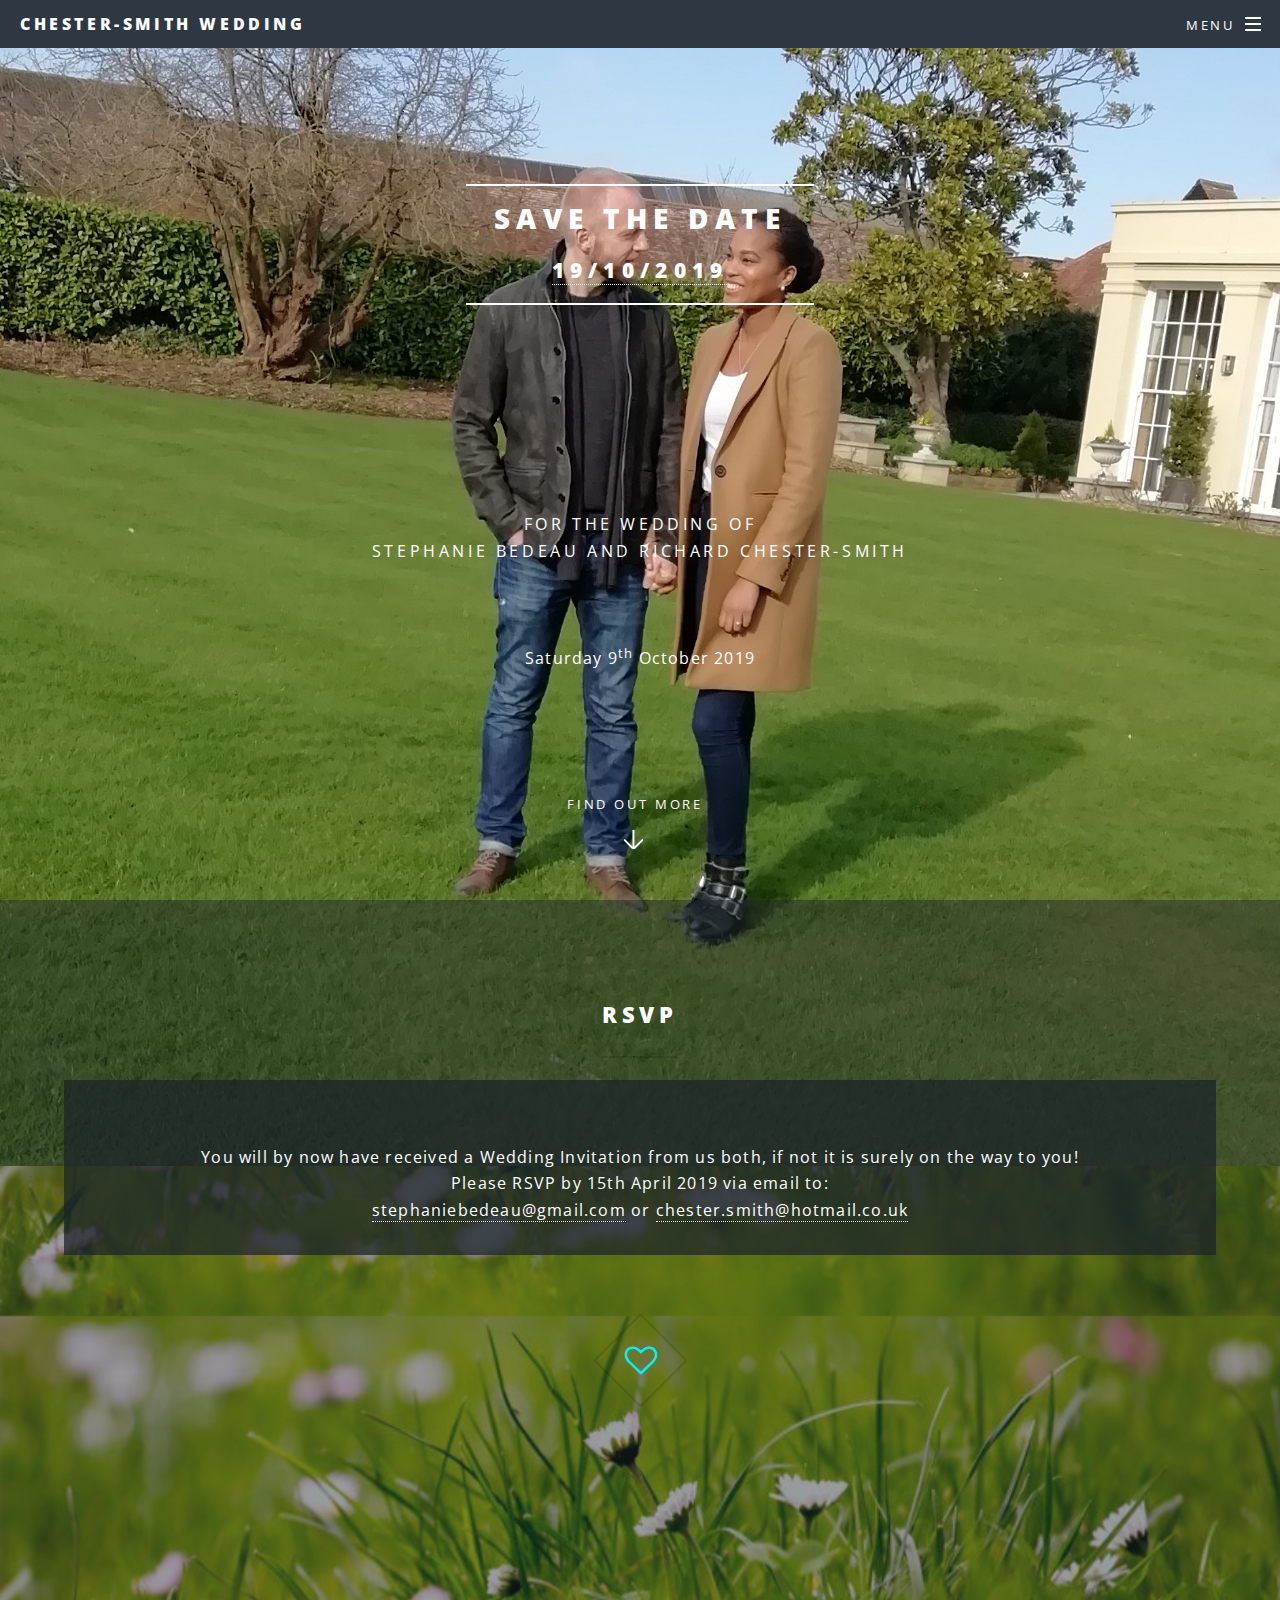
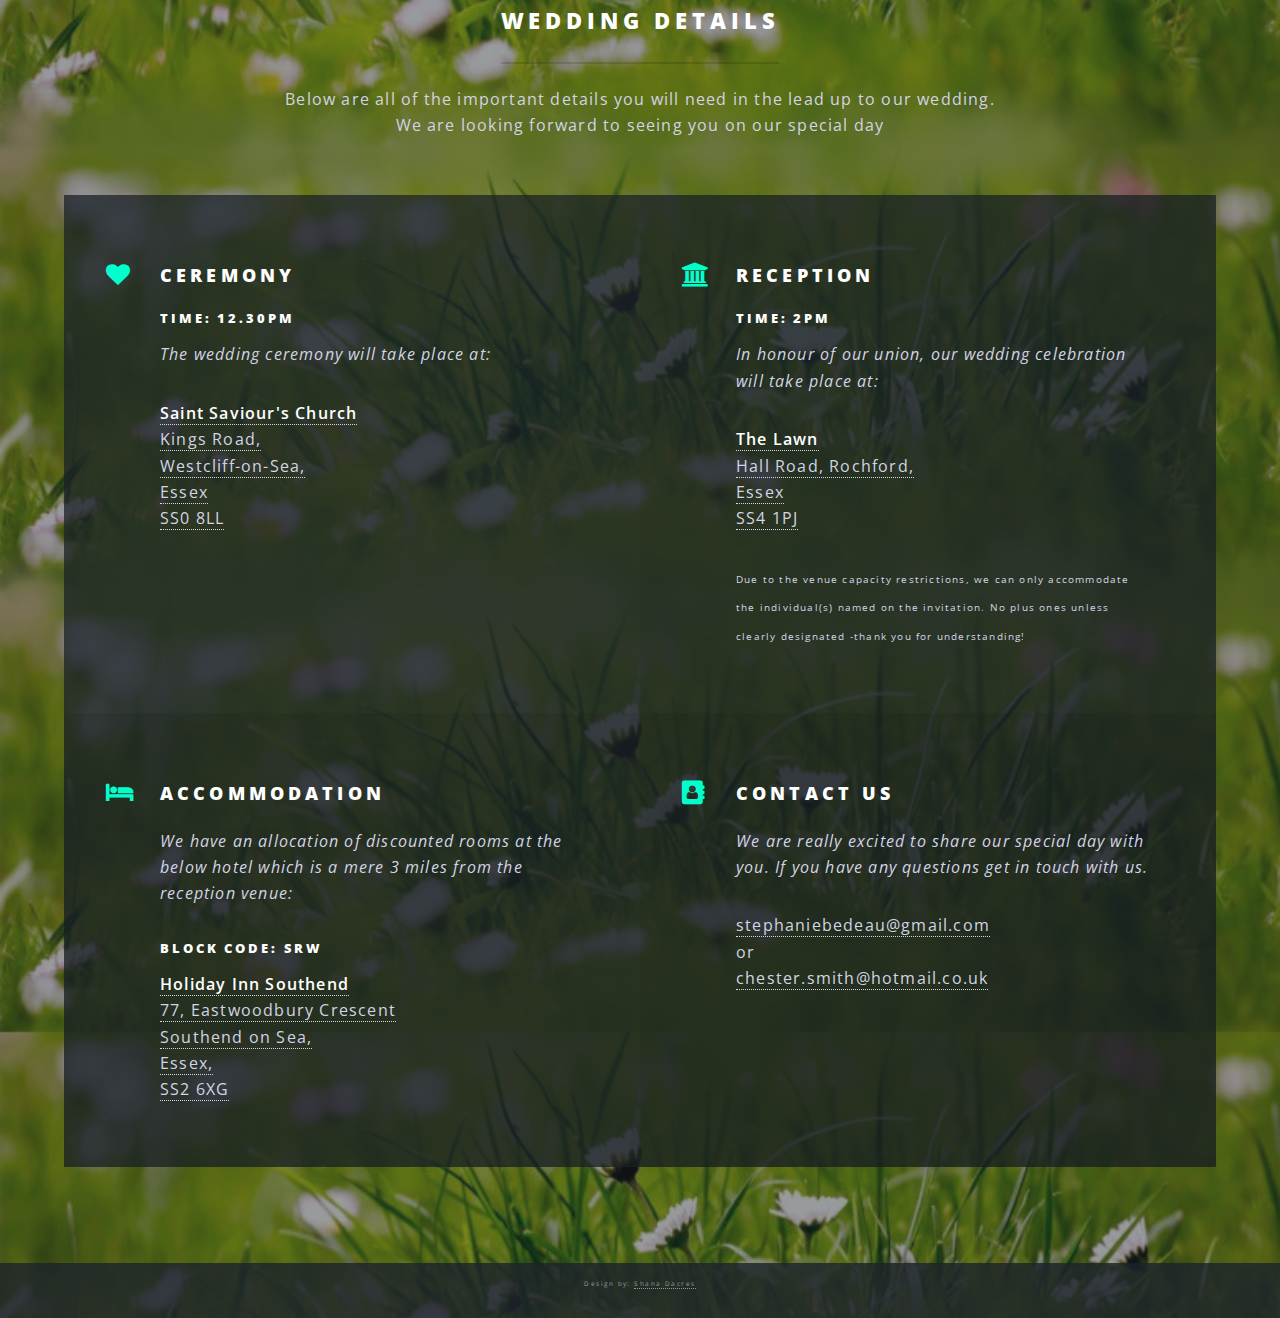
==== index-backup.html @ 589823a7 "added password protected page" ====
<!DOCTYPE HTML>

<html>
	<head>
		<title>Chester-Smith Wedding</title>
		<meta charset="utf-8" />
		<meta name="viewport" content="width=device-width, initial-scale=1, user-scalable=no" />
		<link rel="stylesheet" href="assets/css/main.css" />
		<noscript><link rel="stylesheet" href="assets/css/noscript.css" /></noscript>

	</head>
	<body class="landing is-preload">

		<!-- Page Wrapper -->
			<div id="page-wrapper">

				<!-- Header -->
					<header id="header" class="special">
						<h1><a href="index.html">Chester-Smith Wedding</a></h1>
						<nav id="nav">
							<ul>
								<li class="special">
									<a href="#menu" class="menuToggle"><span>Menu</span></a>
									<div id="menu">
										<ul>
											<li><a href="index.html">Home</a></li>
											<li><a href="#rsvp">RSVP</a></li>
											<li><a href="#details">Wedding Details</a></li>
										</ul>
									</div>
								</li>
							</ul>
						</nav>
						
					</header>

				<!-- Banner -->
					<section id="banner">
						<div class="inner">
							<h2>Save The Date 
								<br />
								<a href="">19/10/2019 </a>
							</h2>

							<p />
							<p />
							<p />
							<p />
							<p>For the wedding of<br />
							Stephanie Bedeau and Richard Chester-Smith<br /><p>
								
							</p>
							Saturday 9<sup>th</sup> October 2019
							<br />
							</p>
							<a href="#rsvp" class="more scrolly">Find out more</a>
						</div>
							
					</section>

									<!-- One -->
					<section id="rsvp" class="wrapper style1 special" >
						<div class="inner">
							<header class="major">
								<h2>RSVP</h2>
								<p >You will by now have received a Wedding Invitation from us both, if not it is surely on the way to you!<br />
								Please RSVP by 15th April 2019 via email to:<br />
								<a href="mailto:stephaniebedeau@gmail.com">stephaniebedeau@gmail.com</a>
								or
								<a href="mailto:chester.smith@hotmail.co.uk">chester.smith@hotmail.co.uk<br /></a>
							</p>



							</header>
							<ul class="icons major">
								
								<li><span class="icon fa-heart-o major style2"><span class="label">Ipsum</span></span></li>
								
							</ul>
						</div>
					</section>
	<!-- Three -->
					<section id="details" class="wrapper style3 special">
						<div class="inner">
							<header class="major">
								<h2>Wedding Details</h2>
								<p>Below are all of the important details you will need in the lead up to our wedding.<br />
								We are looking forward to seeing you on our special day</p>
							</header>
							<ul class="features">
								<li class="icon fa-heart">
									<h3>Ceremony</h3>
									<h5> Time: 12.30pm </h5>
									<p><i>The wedding ceremony will take place at: </i></p>
									<p><a href="https://www.stsaviourswestcliff.org.uk/"><strong>Saint Saviour's Church</strong><br />
									<a href="https://goo.gl/maps/GZfhJY1poik">
									 Kings Road,<br />
									 Westcliff-on-Sea,<br />
									 Essex<br />
									SS0 8LL </a></p>
								</li>
								<li class="icon fa-university">
									<h3>Reception</h3>
									<h5>Time: 2pm</h5>
									<p><i>In honour of our union, our wedding celebration will take place at:</i></p>
									
									<p><a href="https://www.thelawn.co.uk/"> <strong>The Lawn</strong></strong><br /></a>
									 <a href="https://goo.gl/maps/PNVAxXWa6qF2"> Hall Road, Rochford,<br />
									Essex<br />
									SS4 1PJ</a></p>

									<p><font size="1">Due to the venue capacity restrictions, we can only accommodate the individual(s) named on the invitation. No plus ones unless clearly designated -thank you for understanding!</font></p>
								</li>
								<li class="icon fa-bed">
									<h3>Accommodation</h3>
									<p><i>We have an allocation of discounted rooms at the below hotel which is a mere 3 miles from the reception venue:</i></p>
									<h5>Block Code: SRW</h5>
									<p><a href="https://www.ihg.com/holidayinn/hotels/gb/en/southend-on-sea/senhi/hoteldetail?cm_mmc=GoogleMaps-_-HI-_-GB-_-SENHI"><strong>Holiday Inn Southend</strong></a><br />
									<a href="https://goo.gl/maps/GXZSi6NBvkT2">77, Eastwoodbury Crescent<br />
									Southend on Sea,<br />
									Essex,<br />
									 SS2 6XG</a></p>
								</li>
								<li class="icon fa-address-book">
									<h3>Contact Us</h3>
									<p><i>We are really excited to share our special day with you. If you have any questions get in touch with us.</i></p>
									<p><a href="mailto:stephaniebedeau@gmail.com">stephaniebedeau@gmail.com</a><br />
										or<br />
									<a href="mailto:chester.smith@gmail.com">chester.smith@hotmail.co.uk</a></p>
								</li>
							</ul>
						</div>
					</section>


	<!-- Footer -->
					<footer id="footer">
						<ul class="copyright">
							<li>Design by: <a href="https://www.linkedin.com/in/shanadacres">Shana Dacres</a></li>
						</ul>
					</footer>



			</div>

		<!-- Scripts -->
			<script src="assets/js/jquery.min.js"></script>
			<script src="assets/js/jquery.scrollex.min.js"></script>
			<script src="assets/js/jquery.scrolly.min.js"></script>
			<script src="assets/js/browser.min.js"></script>
			<script src="assets/js/breakpoints.min.js"></script>
			<script src="assets/js/util.js"></script>
			<script src="assets/js/main.js"></script>

	</body>
</html>
---- assets/css/main.css ----
@import url(font-awesome.min.css);
@import url("https://fonts.googleapis.com/css?family=Open+Sans:400,400italic,600,600italic,800,800italic");

/*
	Spectral by HTML5 UP
	html5up.net | @ajlkn
	Free for personal and commercial use under the CCA 3.0 license (html5up.net/license)
*/

html, body, div, span, applet, object,
iframe, h1, h2, h3, h4, h5, h6, p, blockquote,
pre, a, abbr, acronym, address, big, cite,
code, del, dfn, em, img, ins, kbd, q, s, samp,
small, strike, strong, sub, sup, tt, var, b,
u, i, center, dl, dt, dd, ol, ul, li, fieldset,
form, label, legend, table, caption, tbody,
tfoot, thead, tr, th, td, article, aside,
canvas, details, embed, figure, figcaption,
footer, header, hgroup, menu, nav, output, ruby,
section, summary, time, mark, audio, video {
	margin: 0;
	padding: 0;
	border: 0;
	font-size: 100%;
	font: inherit;
	vertical-align: baseline;}

article, aside, details, figcaption, figure,
footer, header, hgroup, menu, nav, section {
	display: block;}

body {
	line-height: 1;
}

ol, ul {
	list-style: none;
}

blockquote, q {
	quotes: none;
}

	blockquote:before, blockquote:after, q:before, q:after {
		content: '';
		content: none;
	}

table {
	border-collapse: collapse;
	border-spacing: 0;
}

body {
	-webkit-text-size-adjust: none;
}

mark {
	background-color: transparent;
	color: inherit;
}

input::-moz-focus-inner {
	border: 0;
	padding: 0;
}

input, select, textarea {
	-moz-appearance: none;
	-webkit-appearance: none;
	-ms-appearance: none;
	appearance: none;
}

/* Basic */

	@-ms-viewport {
		width: device-width;
	}

	html {
		box-sizing: border-box;
	}

	*, *:before, *:after {
		box-sizing: inherit;
	}

	body {
		
		background-image: -webkit-linear-gradient(top, rgba(0,0,0,0.0), rgba(0,0,0,0.0)), url("../../images/background-grass2.jpg");
		background-repeat: repeat;
		background-position: top right;
		background-size: contain;
	}

		body.is-preload *, body.is-preload *:before, body.is-preload *:after {
			-moz-animation: none !important;
			-webkit-animation: none !important;
			-ms-animation: none !important;
			animation: none !important;
			-moz-transition: none !important;
			-webkit-transition: none !important;
			-ms-transition: none !important;
			transition: none !important;
		}

	body, input, select, textarea {
		color: #fff;
		font-family: "Open Sans", Helvetica, sans-serif;
		font-size: 15pt;
		font-weight: 400;
		letter-spacing: 0.075em;
		line-height: 1.65em;
	}

		@media screen and (max-width: 1680px) {

			body, input, select, textarea {
				font-size: 13pt;
			}

		}

		@media screen and (max-width: 1280px) {

			body, input, select, textarea {
				font-size: 12pt;
			}

		}

		@media screen and (max-width: 736px) {

			body, input, select, textarea {
				font-size: 11pt;
				letter-spacing: 0.0375em;
			}

		}

	a {
		-moz-transition: color 0.2s ease, border-bottom-color 0.2s ease;
		-webkit-transition: color 0.2s ease, border-bottom-color 0.2s ease;
		-ms-transition: color 0.2s ease, border-bottom-color 0.2s ease;
		transition: color 0.2s ease, border-bottom-color 0.2s ease;
		border-bottom: dotted 1px;
		color: inherit;
		text-decoration: none;
	}

		a:hover {
			border-bottom-color: transparent;
		}

	strong, b {
		color: #fff;
		font-weight: 600;
	}

	em, i {
		font-style: italic;
	}

	p {
		margin: 0 0 2em 0;
	}

	h1, h2, h3, h4, h5, h6 {
		color: #fff;
		font-weight: 800;
		letter-spacing: 0.225em;
		line-height: 1em;
		margin: 0 0 1em 0;
		text-transform: uppercase;
	}

		h1 a, h2 a, h3 a, h4 a, h5 a, h6 a {
			color: inherit;
			text-decoration: none;
		}

	h2 {
		font-size: 1.35em;
		line-height: 1.75em;
	}

		@media screen and (max-width: 736px) {

			h2 {
				font-size: 1.1em;
				line-height: 1.65em;
			}

		}

	h3 {
		font-size: 1.15em;
		line-height: 1.75em;
	}

		@media screen and (max-width: 736px) {

			h3 {
				font-size: 1em;
				line-height: 1.65em;
			}

		}

	h4 {
		font-size: 1em;
		line-height: 1.5em;
	}

	h5 {
		font-size: 0.8em;
		line-height: 1.5em;
	}

	h6 {
		font-size: 0.7em;
		line-height: 1.5em;
	}

	sub {
		font-size: 0.8em;
		position: relative;
		top: 0.5em;
	}

	sup {
		font-size: 0.8em;
		position: relative;
		top: -0.5em;
	}

	hr {
		border: 0;
		border-bottom: solid 2px #fff;
		margin: 3em 0;
	}

		hr.major {
			margin: 4.5em 0;
		}

	blockquote {
		border-left: solid 4px #fff;
		font-style: italic;
		margin: 0 0 2em 0;
		padding: 0.5em 0 0.5em 2em;
	}

	code {
		background: rgba(144, 144, 144, 0.25);
		border-radius: 3px;
		font-family: "Courier New", monospace;
		font-size: 0.9em;
		letter-spacing: 0;
		margin: 0 0.25em;
		padding: 0.25em 0.65em;
	}

	pre {
		-webkit-overflow-scrolling: touch;
		font-family: "Courier New", monospace;
		font-size: 0.9em;
		margin: 0 0 2em 0;
	}

		pre code {
			display: block;
			line-height: 1.75em;
			padding: 1em 1.5em;
			overflow-x: auto;
		}

	.align-left {
		text-align: left;
	}

	.align-center {
		text-align: center;
	}

	.align-right {
		text-align: right;
	}

/* Row */

	.row {
		display: flex;
		flex-wrap: wrap;
		box-sizing: border-box;
		align-items: stretch;
	}

		.row > * {
			box-sizing: border-box;
		}

		.row.gtr-uniform > * > :last-child {
			margin-bottom: 0;
		}

		.row.aln-left {
			justify-content: flex-start;
		}

		.row.aln-center {
			justify-content: center;
		}

		.row.aln-right {
			justify-content: flex-end;
		}

		.row.aln-top {
			align-items: flex-start;
		}

		.row.aln-middle {
			align-items: center;
		}

		.row.aln-bottom {
			align-items: flex-end;
		}

		.row > .imp {
			order: -1;
		}

		.row > .col-1 {
			width: 8.3333333333%;
		}

		.row > .off-1 {
			margin-left: 8.3333333333%;
		}

		.row > .col-2 {
			width: 16.6666666667%;
		}

		.row > .off-2 {
			margin-left: 16.6666666667%;
		}

		.row > .col-3 {
			width: 25%;
		}

		.row > .off-3 {
			margin-left: 25%;
		}

		.row > .col-4 {
			width: 33.3333333333%;
		}

		.row > .off-4 {
			margin-left: 33.3333333333%;
		}

		.row > .col-5 {
			width: 41.6666666667%;
		}

		.row > .off-5 {
			margin-left: 41.6666666667%;
		}

		.row > .col-6 {
			width: 50%;
		}

		.row > .off-6 {
			margin-left: 50%;
		}

		.row > .col-7 {
			width: 58.3333333333%;
		}

		.row > .off-7 {
			margin-left: 58.3333333333%;
		}

		.row > .col-8 {
			width: 66.6666666667%;
		}

		.row > .off-8 {
			margin-left: 66.6666666667%;
		}

		.row > .col-9 {
			width: 75%;
		}

		.row > .off-9 {
			margin-left: 75%;
		}

		.row > .col-10 {
			width: 83.3333333333%;
		}

		.row > .off-10 {
			margin-left: 83.3333333333%;
		}

		.row > .col-11 {
			width: 91.6666666667%;
		}

		.row > .off-11 {
			margin-left: 91.6666666667%;
		}

		.row > .col-12 {
			width: 100%;
		}

		.row > .off-12 {
			margin-left: 100%;
		}

		.row.gtr-0 {
			margin-top: 0;
			margin-left: 0em;
		}

			.row.gtr-0 > * {
				padding: 0 0 0 0em;
			}

			.row.gtr-0.gtr-uniform {
				margin-top: 0em;
			}

				.row.gtr-0.gtr-uniform > * {
					padding-top: 0em;
				}

		.row.gtr-25 {
			margin-top: 0;
			margin-left: -0.375em;
		}

			.row.gtr-25 > * {
				padding: 0 0 0 0.375em;
			}

			.row.gtr-25.gtr-uniform {
				margin-top: -0.375em;
			}

				.row.gtr-25.gtr-uniform > * {
					padding-top: 0.375em;
				}

		.row.gtr-50 {
			margin-top: 0;
			margin-left: -0.75em;
		}

			.row.gtr-50 > * {
				padding: 0 0 0 0.75em;
			}

			.row.gtr-50.gtr-uniform {
				margin-top: -0.75em;
			}

				.row.gtr-50.gtr-uniform > * {
					padding-top: 0.75em;
				}

		.row {
			margin-top: 0;
			margin-left: -1.5em;
		}

			.row > * {
				padding: 0 0 0 1.5em;
			}

			.row.gtr-uniform {
				margin-top: -1.5em;
			}

				.row.gtr-uniform > * {
					padding-top: 1.5em;
				}

		.row.gtr-150 {
			margin-top: 0;
			margin-left: -2.25em;
		}

			.row.gtr-150 > * {
				padding: 0 0 0 2.25em;
			}

			.row.gtr-150.gtr-uniform {
				margin-top: -2.25em;
			}

				.row.gtr-150.gtr-uniform > * {
					padding-top: 2.25em;
				}

		.row.gtr-200 {
			margin-top: 0;
			margin-left: -3em;
		}

			.row.gtr-200 > * {
				padding: 0 0 0 3em;
			}

			.row.gtr-200.gtr-uniform {
				margin-top: -3em;
			}

				.row.gtr-200.gtr-uniform > * {
					padding-top: 3em;
				}

		

/* Section/Article */

	section.special, article.special {
		text-align: center;
	}

	header p {
		color: rgba(255, 255, 255, 0.5);
		position: relative;
		top: -0.25em;
	}

	header h3 + p {
		font-size: 1.1em;
	}

	header h4 + p,
	header h5 + p,
	header h6 + p {
		font-size: 0.9em;
	}

	header.major {
		margin: 0 0 3.5em 0;
	}

		header.major h2, header.major h3, header.major h4, header.major h5, header.major h6 {
			border-bottom: solid 2px #fff;
			display: inline-block;
			padding-bottom: 1em;
			position: relative;
		}

			header.major h2:after, header.major h3:after, header.major h4:after, header.major h5:after, header.major h6:after {
				content: '';
				display: block;
				height: 1px;
			}

		header.major p {
			color: #fff;
			top: 0;
		}

		@media screen and (max-width: 736px) {

			header.major {
				margin: 0 0 2em 0;
			}

		}

	@media screen and (max-width: 980px) {

		header br {
			display: none;
		}

	}

/* Form */

	form {
		margin: 0 0 2em 0;
	}

	label {
		color: #fff;
		display: block;
		font-size: 0.9em;
		font-weight: 600;
		margin: 0 0 1em 0;
	}

	input[type="text"],
	input[type="password"],
	input[type="email"],
	select,
	textarea {
		-moz-appearance: none;
		-webkit-appearance: none;
		-ms-appearance: none;
		appearance: none;
		background-color: rgba(144, 144, 144, 0.25);
		border-radius: 3px;
		border: none;
		color: inherit;
		display: block;
		outline: 0;
		padding: 0 1em;
		text-decoration: none;
		width: 100%;
	}

		input[type="text"]:invalid,
		input[type="password"]:invalid,
		input[type="email"]:invalid,
		select:invalid,
		textarea:invalid {
			box-shadow: none;
		}

		input[type="text"]:focus,
		input[type="password"]:focus,
		input[type="email"]:focus,
		select:focus,
		textarea:focus {
			box-shadow: 0 0 0 2px #21b2a6;
		}

	select {
		background-size: 1.25em;
		background-repeat: no-repeat;
		background-position: calc(100% - 1em) center;
		height: 2.75em;
		padding-right: 2.75em;
		text-overflow: ellipsis;
	}

		select:focus::-ms-value {
			background-color: transparent;
		}

		select::-ms-expand {
			display: none;
		}

	input[type="text"],
	input[type="password"],
	input[type="email"],
	select {
		height: 2.75em;
	}

	textarea {
		padding: 0.75em 1em;
	}

	input[type="checkbox"],
	input[type="radio"] {
		-moz-appearance: none;
		-webkit-appearance: none;
		-ms-appearance: none;
		appearance: none;
		display: block;
		float: left;
		margin-right: -2em;
		opacity: 0;
		width: 1em;
		z-index: -1;
	}

		input[type="checkbox"] + label,
		input[type="radio"] + label {
			text-decoration: none;
			color: #fff;
			cursor: pointer;
			display: inline-block;
			font-size: 1em;
			font-weight: 400;
			padding-left: 2.4em;
			padding-right: 0.75em;
			position: relative;
		}

			input[type="checkbox"] + label:before,
			input[type="radio"] + label:before {
				-moz-osx-font-smoothing: grayscale;
				-webkit-font-smoothing: antialiased;
				font-family: FontAwesome;
				font-style: normal;
				font-weight: normal;
				text-transform: none !important;
			}

			input[type="checkbox"] + label:before,
			input[type="radio"] + label:before {
				background: rgba(144, 144, 144, 0.25);
				border-radius: 3px;
				content: '';
				display: inline-block;
				height: 1.65em;
				left: 0;
				line-height: 1.58125em;
				position: absolute;
				text-align: center;
				top: 0;
				width: 1.65em;
			}

		input[type="checkbox"]:checked + label:before,
		input[type="radio"]:checked + label:before {
			background: #2e3842;
			color: #fff;
			content: '\f00c';
		}

		input[type="checkbox"]:focus + label:before,
		input[type="radio"]:focus + label:before {
			box-shadow: 0 0 0 2px #21b2a6;
		}

	input[type="checkbox"] + label:before {
		border-radius: 3px;
	}

	input[type="radio"] + label:before {
		border-radius: 100%;
	}

	::-webkit-input-placeholder {
		color: rgba(255, 255, 255, 0.5) !important;
		opacity: 1.0;
	}

	:-moz-placeholder {
		color: rgba(255, 255, 255, 0.5) !important;
		opacity: 1.0;
	}

	::-moz-placeholder {
		color: rgba(255, 255, 255, 0.5) !important;
		opacity: 1.0;
	}

	:-ms-input-placeholder {
		color: rgba(255, 255, 255, 0.5) !important;
		opacity: 1.0;
	}

/* Box */

	.box {
		border-radius: 3px;
		border: solid 2px #fff;
		margin-bottom: 2em;
		padding: 1.5em;
	}

		.box > :last-child,
		.box > :last-child > :last-child,
		.box > :last-child > :last-child > :last-child {
			margin-bottom: 0;
		}

		.box.alt {
			border: 0;
			border-radius: 0;
			padding: 0;
		}

/* Icon */

	.icon {
		text-decoration: none;
		border-bottom: none;
		position: relative;
	}

		.icon:before {
			-moz-osx-font-smoothing: grayscale;
			-webkit-font-smoothing: antialiased;
			font-family: FontAwesome;
			font-style: normal;
			font-weight: normal;
			text-transform: none !important;
		}

		.icon > .label {
			display: none;
		}

		.icon.major {
			-moz-transform: rotate(-45deg);
			-webkit-transform: rotate(-45deg);
			-ms-transform: rotate(-45deg);
			transform: rotate(-45deg);
			border-radius: 3px;
			border: solid 2px #fff;
			display: inline-block;
			font-size: 1.35em;
			height: calc(3em + 2px);
			line-height: 3em;
			text-align: center;
			width: calc(3em + 2px);
		}

			.icon.major:before {
				-moz-transform: rotate(45deg);
				-webkit-transform: rotate(45deg);
				-ms-transform: rotate(45deg);
				transform: rotate(45deg);
				display: inline-block;
				font-size: 1.5em;
			}

			@media screen and (max-width: 736px) {

				.icon.major {
					font-size: 1em;
				}

			}

		.icon.style1 {
			color: #00ffcc;
		}

		.icon.style2 {
			color: #00f0ff;
		}

		.icon.style3 {
			color: #691c60;
		}

/* Image */

	.image {
		border-radius: 3px;
		border: 0;
		display: inline-block;
		position: relative;
	}

		.image img {
			border-radius: 3px;
			display: block;
		}

		.image.left {
			float: left;
			margin: 0 2em 2em 0;
			top: 0.25em;
		}

		.image.right {
			float: right;
			margin: 0 0 2em 2em;
			top: 0.25em;
		}

		.image.left, .image.right {
			max-width: 40%;
		}

			.image.left img, .image.right img {
				width: 100%;
			}

		.image.fit {
			display: block;
			margin: 0 0 2em 0;
			width: 100%;
		}

			.image.fit img {
				width: 100%;
			}

/* List */

	ol {
		list-style: decimal;
		margin: 0 0 2em 0;
		padding-left: 1.25em;
	}

		ol li {
			padding-left: 0.25em;
		}

	ul {
		list-style: disc;
		margin: 0 0 2em 0;
		padding-left: 1em;
	}

		ul li {
			padding-left: 0.5em;
		}

		ul.alt {
			list-style: none;
			padding-left: 0;
		}

			ul.alt li {
				border-top: solid 1px #fff;
				padding: 0.5em 0;
			}

				ul.alt li:first-child {
					border-top: 0;
					padding-top: 0;
				}

	dl {
		margin: 0 0 2em 0;
	}

/* Actions */

	ul.actions {
		display: -moz-flex;
		display: -webkit-flex;
		display: -ms-flex;
		display: flex;
		cursor: default;
		list-style: none;
		margin-left: -1em;
		padding-left: 0;
	}

		ul.actions li {
			padding: 0 0 0 1em;
			vertical-align: middle;
		}

		ul.actions.special {
			-moz-justify-content: center;
			-webkit-justify-content: center;
			-ms-justify-content: center;
			justify-content: center;
			width: 100%;
			margin-left: 0;
		}

			ul.actions.special li:first-child {
				padding-left: 0;
			}

		ul.actions.stacked {
			-moz-flex-direction: column;
			-webkit-flex-direction: column;
			-ms-flex-direction: column;
			flex-direction: column;
			margin-left: 0;
		}

			ul.actions.stacked li {
				padding: 1em 0 0 0;
			}

				ul.actions.stacked li:first-child {
					padding-top: 0;
				}

		ul.actions.fit {
			width: calc(100% + 1em);
		}

			ul.actions.fit li {
				-moz-flex-grow: 1;
				-webkit-flex-grow: 1;
				-ms-flex-grow: 1;
				flex-grow: 1;
				-moz-flex-shrink: 1;
				-webkit-flex-shrink: 1;
				-ms-flex-shrink: 1;
				flex-shrink: 1;
				width: 100%;
			}

				ul.actions.fit li > * {
					width: 100%;
				}

			ul.actions.fit.stacked {
				width: 100%;
			}

		@media screen and (max-width: 480px) {

			ul.actions:not(.fixed) {
				-moz-flex-direction: column;
				-webkit-flex-direction: column;
				-ms-flex-direction: column;
				flex-direction: column;
				margin-left: 0;
				width: 100% !important;
			}

				ul.actions:not(.fixed) li {
					-moz-flex-grow: 1;
					-webkit-flex-grow: 1;
					-ms-flex-grow: 1;
					flex-grow: 1;
					-moz-flex-shrink: 1;
					-webkit-flex-shrink: 1;
					-ms-flex-shrink: 1;
					flex-shrink: 1;
					padding: 1em 0 0 0;
					text-align: center;
					width: 100%;
				}

					ul.actions:not(.fixed) li > * {
						width: 100%;
					}

					ul.actions:not(.fixed) li:first-child {
						padding-top: 0;
					}

					ul.actions:not(.fixed) li input[type="submit"],
					ul.actions:not(.fixed) li input[type="reset"],
					ul.actions:not(.fixed) li input[type="button"],
					ul.actions:not(.fixed) li button,
					ul.actions:not(.fixed) li .button {
						width: 100%;
					}

						ul.actions:not(.fixed) li input[type="submit"].icon:before,
						ul.actions:not(.fixed) li input[type="reset"].icon:before,
						ul.actions:not(.fixed) li input[type="button"].icon:before,
						ul.actions:not(.fixed) li button.icon:before,
						ul.actions:not(.fixed) li .button.icon:before {
							margin-left: -0.5em;
						}

		}

/* Icons */

	ul.icons {
		cursor: default;
		list-style: none;
		padding-left: 0;
	}

		ul.icons li {
			display: inline-block;
			padding: 0 1em 0 0;
		}

			ul.icons li:last-child {
				padding-right: 0 !important;
			}

		ul.icons.major {
			padding: 1em 0;
		}

			ul.icons.major li {
				padding-right: 3.5em;
			}

				@media screen and (max-width: 736px) {

					ul.icons.major li {
						padding: 0 1em !important;
					}

				}

/* Table */

	.table-wrapper {
		-webkit-overflow-scrolling: touch;
		overflow-x: auto;
	}

	table {
		margin: 0 0 2em 0;
		width: 100%;
	}

		table tbody tr {
			border: solid 1px #fff;
			border-left: 0;
			border-right: 0;
		}

			table tbody tr:nth-child(2n + 1) {
				background-color: rgba(144, 144, 144, 0.25);
			}

		table td {
			padding: 0.75em 0.75em;
		}

		table th {
			color: #fff;
			font-size: 0.9em;
			font-weight: 600;
			padding: 0 0.75em 0.75em 0.75em;
			text-align: left;
		}

		table thead {
			border-bottom: solid 2px #fff;
		}

		table tfoot {
			border-top: solid 2px #fff;
		}

		table.alt {
			border-collapse: separate;
		}

			table.alt tbody tr td {
				border: solid 1px #fff;
				border-left-width: 0;
				border-top-width: 0;
			}

				table.alt tbody tr td:first-child {
					border-left-width: 1px;
				}

			table.alt tbody tr:first-child td {
				border-top-width: 1px;
			}

			table.alt thead {
				border-bottom: 0;
			}

			table.alt tfoot {
				border-top: 0;
			}

/* Button */

	input[type="submit"],
	input[type="reset"],
	input[type="button"],
	button,
	.button {
		-moz-appearance: none;
		-webkit-appearance: none;
		-ms-appearance: none;
		appearance: none;
		-moz-transition: background-color 0.2s ease-in-out, color 0.2s ease-in-out;
		-webkit-transition: background-color 0.2s ease-in-out, color 0.2s ease-in-out;
		-ms-transition: background-color 0.2s ease-in-out, color 0.2s ease-in-out;
		transition: background-color 0.2s ease-in-out, color 0.2s ease-in-out;
		background-color: transparent;
		border-radius: 3px;
		border: 0;
		box-shadow: inset 0 0 0 2px #fff;
		color: #fff;
		cursor: pointer;
		display: inline-block;
		font-size: 0.8em;
		font-weight: 600;
		height: 3.125em;
		letter-spacing: 0.225em;
		line-height: 3.125em;
		max-width: 30em;
		padding: 0 2.75em;
		text-align: center;
		text-decoration: none;
		text-transform: uppercase;
		white-space: nowrap;
		overflow: hidden;
		text-overflow: ellipsis;
	}

		input[type="submit"]:hover,
		input[type="reset"]:hover,
		input[type="button"]:hover,
		button:hover,
		.button:hover {
			background-color: rgba(144, 144, 144, 0.25);
		}

		input[type="submit"]:active,
		input[type="reset"]:active,
		input[type="button"]:active,
		button:active,
		.button:active {
			background-color: rgba(144, 144, 144, 0.5);
		}

		input[type="submit"].icon:before,
		input[type="reset"].icon:before,
		input[type="button"].icon:before,
		button.icon:before,
		.button.icon:before {
			margin-right: 0.5em;
		}

		input[type="submit"].fit,
		input[type="reset"].fit,
		input[type="button"].fit,
		button.fit,
		.button.fit {
			width: 100%;
		}

		input[type="submit"].small,
		input[type="reset"].small,
		input[type="button"].small,
		button.small,
		.button.small {
			font-size: 0.8em;
		}

		input[type="submit"].large,
		input[type="reset"].large,
		input[type="button"].large,
		button.large,
		.button.large {
			font-size: 1.35em;
		}

		input[type="submit"].primary,
		input[type="reset"].primary,
		input[type="button"].primary,
		button.primary,
		.button.primary {
			background-color: #ed4933;
			box-shadow: none !important;
			color: #ffffff !important;
		}

			input[type="submit"].primary:hover,
			input[type="reset"].primary:hover,
			input[type="button"].primary:hover,
			button.primary:hover,
			.button.primary:hover {
				background-color: #ef5e4a !important;
			}

			input[type="submit"].primary:active,
			input[type="reset"].primary:active,
			input[type="button"].primary:active,
			button.primary:active,
			.button.primary:active {
				background-color: #eb341c !important;
			}

		input[type="submit"].disabled, input[type="submit"]:disabled,
		input[type="reset"].disabled,
		input[type="reset"]:disabled,
		input[type="button"].disabled,
		input[type="button"]:disabled,
		button.disabled,
		button:disabled,
		.button.disabled,
		.button:disabled {
			pointer-events: none;
			opacity: 0.25;
		}

		@media screen and (max-width: 736px) {

			input[type="submit"],
			input[type="reset"],
			input[type="button"],
			button,
			.button {
				height: 3.75em;
				line-height: 3.75em;
			}

		}

/* Features */

	.features {
		display: -moz-flex;
		display: -webkit-flex;
		display: -ms-flex;
		display: flex;
		-moz-flex-wrap: wrap;
		-webkit-flex-wrap: wrap;
		-ms-flex-wrap: wrap;
		flex-wrap: wrap;
		-moz-justify-content: center;
		-webkit-justify-content: center;
		-ms-justify-content: center;
		justify-content: center;
		list-style: none;
		padding: 0;
		width: 100%;
		background-color: rgba(29, 36, 42, 0.74);
	}

		.features li {
			padding: 4em 4em 2em 6em ;
			display: block;
			position: relative;
			text-align: left;
			width: 50%;
		}

			.features li:nth-child(1) {
				background-color: rgba(0, 0, 0, 0.035);
			}

			.features li:nth-child(2) {
				background-color: rgba(0, 0, 0, 0.07);
			}

			.features li:nth-child(3) {
				background-color: rgba(0, 0, 0, 0.105);
			}

			.features li:nth-child(4) {
				background-color: rgba(0, 0, 0, 0.14);
			}

			.features li:nth-child(5) {
				background-color: rgba(0, 0, 0, 0.175);
			}

			.features li:nth-child(6) {
				background-color: rgba(0, 0, 0, 0.21);
			}

			.features li:nth-child(7) {
				background-color: rgba(0, 0, 0, 0.245);
			}

			.features li:nth-child(8) {
				background-color: rgba(0, 0, 0, 0.28);
			}

			.features li:nth-child(9) {
				background-color: rgba(0, 0, 0, 0.315);
			}

			.features li:nth-child(10) {
				background-color: rgba(0, 0, 0, 0.35);
			}

			.features li:before {
				display: block;
				color: #00ffcc;
				position: absolute;
				left: 1.75em;
				top: 2.75em;
				font-size: 1.5em;
			}

			.features li:nth-child(1) {
				border-top-left-radius: 3px;
			}

			.features li:nth-child(2) {
				border-top-right-radius: 3px;
			}

			.features li:nth-last-child(1) {
				border-bottom-right-radius: 3px;
			}

			.features li:nth-last-child(2) {
				border-bottom-left-radius: 3px;
			}

			@media screen and (max-width: 980px) {

				.features li {
					padding: 3em 2em 1em 2em ;
					text-align: center;
				}

					.features li:before {
						left: 0;
						margin: 0 0 1em 0;
						position: relative;
						top: 0;
					}

			}

			@media screen and (max-width: 736px) {

				.features li {
					padding: 3em 0 1em 0 ;
					background-color: transparent !important;
					border-top: solid 2px #fff;
					width: 100%;
				}

					.features li:first-child {
						border-top: 0;
					}

			}

/* Spotlight */

	.spotlight {
		-moz-align-items: center;
		-webkit-align-items: center;
		-ms-align-items: center;
		align-items: center;
		display: -moz-flex;
		display: -webkit-flex;
		display: -ms-flex;
		display: flex;
	}

		.spotlight .image {
			-moz-order: 1;
			-webkit-order: 1;
			-ms-order: 1;
			order: 1;
			border-radius: 0;
			width: 40%;
		}

			.spotlight .image img {
				border-radius: 0;
				width: 100%;
			}

		.spotlight .content {
			padding: 2em 4em 0.1em 4em ;
			-moz-order: 2;
			-webkit-order: 2;
			-ms-order: 2;
			order: 2;
			max-width: 48em;
			width: 60%;
		}

		.spotlight:nth-child(2n) {
			-moz-flex-direction: row-reverse;
			-webkit-flex-direction: row-reverse;
			-ms-flex-direction: row-reverse;
			flex-direction: row-reverse;
		}

		.spotlight:nth-child(1) {
			background-color: rgba(0, 0, 0, 0.075);
		}

		.spotlight:nth-child(2) {
			background-color: rgba(0, 0, 0, 0.15);
		}

		.spotlight:nth-child(3) {
			background-color: rgba(0, 0, 0, 0.225);
		}

		.spotlight:nth-child(4) {
			background-color: rgba(0, 0, 0, 0.3);
		}

		.spotlight:nth-child(5) {
			background-color: rgba(0, 0, 0, 0.375);
		}

		.spotlight:nth-child(6) {
			background-color: rgba(0, 0, 0, 0.45);
		}

		.spotlight:nth-child(7) {
			background-color: rgba(0, 0, 0, 0.525);
		}

		.spotlight:nth-child(8) {
			background-color: rgba(0, 0, 0, 0.6);
		}

		.spotlight:nth-child(9) {
			background-color: rgba(0, 0, 0, 0.675);
		}

		.spotlight:nth-child(10) {
			background-color: rgba(0, 0, 0, 0.75);
		}

		@media screen and (max-width: 1280px) {

			.spotlight .image {
				width: 45%;
			}

			.spotlight .content {
				width: 55%;
			}

		}

		@media screen and (max-width: 980px) {

			.spotlight {
				display: block;
			}

				.spotlight br {
					display: none;
				}

				.spotlight .image {
					width: 100%;
				}

				.spotlight .content {
					padding: 4em 3em 2em 3em ;
					max-width: none;
					text-align: center;
					width: 100%;
				}

		}

		@media screen and (max-width: 736px) {

			.spotlight .content {
				padding: 3em 2em 1em 2em ;
			}

		}

/* Wrapper */

	.wrapper {
		padding: 6em 0 4em 0 ;
	}

		.wrapper > .inner {
			width: 60em;
			margin: 0 auto;
		}

			@media screen and (max-width: 1280px) {

				.wrapper > .inner {
					width: 90%;
				}

			}

			@media screen and (max-width: 980px) {

				.wrapper > .inner {
					width: 100%;
				}

			}

		.wrapper.alt {
			padding: 0;
		}

		.wrapper.style1 {
			background-color: rgba(29, 36, 42, 0.45);

			
		}

			.wrapper.style1 strong, .wrapper.style1 b {
				color: #ffffff;
			}

			.wrapper.style1 h2, .wrapper.style1 h3, .wrapper.style1 h4, .wrapper.style1 h5, .wrapper.style1 h6 {
				color: #ffffff;
			}

			.wrapper.style1 hr {
				border-color: rgba(0, 0, 0, 0.125);
			}

			.wrapper.style1 blockquote {
				border-color: rgba(0, 0, 0, 0.125);
			}

			.wrapper.style1 code {
				background: rgba(255, 255, 255, 0.075);
			}

			.wrapper.style1 header p {
				color: #ffffff;
			}

			.wrapper.style1 header.major h2, .wrapper.style1 header.major h3, .wrapper.style1 header.major h4, .wrapper.style1 header.major h5, .wrapper.style1 header.major h6 {
				border-color: rgba(0, 0, 0, 0.125);

			}

			.wrapper.style1 header.major p {
				justify-content: center;
				list-style: none;
				width: 100%;
				background-color: rgba(29, 36, 42, 0.74);
				padding: 4em 4em 2em 4em ;
				display: block;
				color: #ffffff;
			}

			.wrapper.style1 label {
				color: #ffffff;
			}

			.wrapper.style1 input[type="text"],
			.wrapper.style1 input[type="password"],
			.wrapper.style1 input[type="email"],
			.wrapper.style1 select,
			.wrapper.style1 textarea {
				background-color: rgba(255, 255, 255, 0.075);
			}

			.wrapper.style1 select {
				background-image: url("data:image/svg+xml;charset=utf8,%3Csvg xmlns='http://www.w3.org/2000/svg' width='40' height='40' preserveAspectRatio='none' viewBox='0 0 40 40'%3E%3Cpath d='M9.4,12.3l10.4,10.4l10.4-10.4c0.2-0.2,0.5-0.4,0.9-0.4c0.3,0,0.6,0.1,0.9,0.4l3.3,3.3c0.2,0.2,0.4,0.5,0.4,0.9 c0,0.4-0.1,0.6-0.4,0.9L20.7,31.9c-0.2,0.2-0.5,0.4-0.9,0.4c-0.3,0-0.6-0.1-0.9-0.4L4.3,17.3c-0.2-0.2-0.4-0.5-0.4-0.9 c0-0.4,0.1-0.6,0.4-0.9l3.3-3.3c0.2-0.2,0.5-0.4,0.9-0.4S9.1,12.1,9.4,12.3z' fill='rgba(0, 0, 0, 0.125)' /%3E%3C/svg%3E");
			}

				.wrapper.style1 select option {
					color: #ffffff;
					background: #21b2a6;
				}

			.wrapper.style1 input[type="checkbox"] + label,
			.wrapper.style1 input[type="radio"] + label {
				color: #c8ece9;
			}

				.wrapper.style1 input[type="checkbox"] + label:before,
				.wrapper.style1 input[type="radio"] + label:before {
					background: rgba(255, 255, 255, 0.075);
				}

			.wrapper.style1 input[type="checkbox"]:checked + label:before,
			.wrapper.style1 input[type="radio"]:checked + label:before {
				background: #ffffff;
				color: #21b2a6;
			}

			.wrapper.style1 ::-webkit-input-placeholder {
				color: #ffffff !important;
			}

			.wrapper.style1 :-moz-placeholder {
				color: #ffffff !important;
			}

			.wrapper.style1 ::-moz-placeholder {
				color: #ffffff !important;
			}

			.wrapper.style1 :-ms-input-placeholder {
				color: #ffffff !important;
			}

			.wrapper.style1 .formerize-placeholder {
				color: #ffffff !important;
			}

			.wrapper.style1 .icon.major {
				border-color: rgba(0, 0, 0, 0.125);
			}

			.wrapper.style1 ul.alt li {
				border-color: rgba(0, 0, 0, 0.125);
			}

			.wrapper.style1 table tbody tr {
				border-color: rgba(0, 0, 0, 0.125);
			}

				.wrapper.style1 table tbody tr:nth-child(2n + 1) {
					background-color: rgba(255, 255, 255, 0.075);
				}

			.wrapper.style1 table th {
				color: #ffffff;
			}

			.wrapper.style1 table thead {
				border-color: rgba(0, 0, 0, 0.125);
			}

			.wrapper.style1 table tfoot {
				border-color: rgba(0, 0, 0, 0.125);
			}

			.wrapper.style1 table.alt tbody tr td {
				border-color: rgba(0, 0, 0, 0.125);
			}

			.wrapper.style1 input[type="submit"],
			.wrapper.style1 input[type="reset"],
			.wrapper.style1 input[type="button"],
			.wrapper.style1 button,
			.wrapper.style1 .button {
				box-shadow: inset 0 0 0 2px rgba(0, 0, 0, 0.125);
				color: #ffffff;
			}

				.wrapper.style1 input[type="submit"]:hover,
				.wrapper.style1 input[type="reset"]:hover,
				.wrapper.style1 input[type="button"]:hover,
				.wrapper.style1 button:hover,
				.wrapper.style1 .button:hover {
					background-color: rgba(255, 255, 255, 0.075);
				}

				.wrapper.style1 input[type="submit"]:active,
				.wrapper.style1 input[type="reset"]:active,
				.wrapper.style1 input[type="button"]:active,
				.wrapper.style1 button:active,
				.wrapper.style1 .button:active {
					background-color: rgba(255, 255, 255, 0.2);
				}

			@media screen and (max-width: 736px) {

				.wrapper.style1 .features li {
					border-top-color: rgba(0, 0, 0, 0.125);
				}

			}

		.wrapper.style2 {
			background-color: #2e3842;
		}

		.wrapper.style3 {
			background-color: rgba(29, 36, 42, 0.45);
			color: #d3d4e4;
		}

			.wrapper.style3 strong, .wrapper.style3 b {
				color: #ffffff;
			}

			.wrapper.style3 h2, .wrapper.style3 h3, .wrapper.style3 h4, .wrapper.style3 h5, .wrapper.style3 h6 {
				color: #ffffff;
			}

			.wrapper.style3 hr {
				border-color: rgba(0, 0, 0, 0.125);
			}

			.wrapper.style3 blockquote {
				border-color: rgba(0, 0, 0, 0.125);
			}

			.wrapper.style3 code {
				background: rgba(255, 255, 255, 0.075);
			}

			.wrapper.style3 header p {
				color: #b9bad4;
			}

			.wrapper.style3 header.major h2, .wrapper.style3 header.major h3, .wrapper.style3 header.major h4, .wrapper.style3 header.major h5, .wrapper.style3 header.major h6 {
				border-color: rgba(0, 0, 0, 0.125);
			}

			.wrapper.style3 header.major p {
				color: #d3d4e4;
			}

			.wrapper.style3 label {
				color: #ffffff;
			}

			.wrapper.style3 input[type="text"],
			.wrapper.style3 input[type="password"],
			.wrapper.style3 input[type="email"],
			.wrapper.style3 select,
			.wrapper.style3 textarea {
				background-color: rgba(255, 255, 255, 0.075);
			}

			.wrapper.style3 select {
				background-image: url("data:image/svg+xml;charset=utf8,%3Csvg xmlns='http://www.w3.org/2000/svg' width='40' height='40' preserveAspectRatio='none' viewBox='0 0 40 40'%3E%3Cpath d='M9.4,12.3l10.4,10.4l10.4-10.4c0.2-0.2,0.5-0.4,0.9-0.4c0.3,0,0.6,0.1,0.9,0.4l3.3,3.3c0.2,0.2,0.4,0.5,0.4,0.9 c0,0.4-0.1,0.6-0.4,0.9L20.7,31.9c-0.2,0.2-0.5,0.4-0.9,0.4c-0.3,0-0.6-0.1-0.9-0.4L4.3,17.3c-0.2-0.2-0.4-0.5-0.4-0.9 c0-0.4,0.1-0.6,0.4-0.9l3.3-3.3c0.2-0.2,0.5-0.4,0.9-0.4S9.1,12.1,9.4,12.3z' fill='rgba(0, 0, 0, 0.125)' /%3E%3C/svg%3E");
			}

				.wrapper.style3 select option {
					color: #ffffff;
					background: #505393;
				}

			.wrapper.style3 input[type="checkbox"] + label,
			.wrapper.style3 input[type="radio"] + label {
				color: #d3d4e4;
			}

				.wrapper.style3 input[type="checkbox"] + label:before,
				.wrapper.style3 input[type="radio"] + label:before {
					background: rgba(255, 255, 255, 0.075);
				}

			.wrapper.style3 input[type="checkbox"]:checked + label:before,
			.wrapper.style3 input[type="radio"]:checked + label:before {
				background: #ffffff;
				color: #505393;
			}

			.wrapper.style3 ::-webkit-input-placeholder {
				color: #b9bad4 !important;
			}

			.wrapper.style3 :-moz-placeholder {
				color: #b9bad4 !important;
			}

			.wrapper.style3 ::-moz-placeholder {
				color: #b9bad4 !important;
			}

			.wrapper.style3 :-ms-input-placeholder {
				color: #b9bad4 !important;
			}

			.wrapper.style3 .formerize-placeholder {
				color: #b9bad4 !important;
			}

			.wrapper.style3 .icon.major {
				border-color: rgba(0, 0, 0, 0.125);
			}

			.wrapper.style3 ul.alt li {
				border-color: rgba(0, 0, 0, 0.125);
			}

			.wrapper.style3 table tbody tr {
				border-color: rgba(0, 0, 0, 0.125);
			}

				.wrapper.style3 table tbody tr:nth-child(2n + 1) {
					background-color: rgba(255, 255, 255, 0.075);
				}

			.wrapper.style3 table th {
				color: #ffffff;
			}

			.wrapper.style3 table thead {
				border-color: rgba(0, 0, 0, 0.125);
			}

			.wrapper.style3 table tfoot {
				border-color: rgba(0, 0, 0, 0.125);
			}

			.wrapper.style3 table.alt tbody tr td {
				border-color: rgba(0, 0, 0, 0.125);
			}

			.wrapper.style3 input[type="submit"],
			.wrapper.style3 input[type="reset"],
			.wrapper.style3 input[type="button"],
			.wrapper.style3 button,
			.wrapper.style3 .button {
				box-shadow: inset 0 0 0 2px rgba(0, 0, 0, 0.125);
				color: #ffffff;
			}

				.wrapper.style3 input[type="submit"]:hover,
				.wrapper.style3 input[type="reset"]:hover,
				.wrapper.style3 input[type="button"]:hover,
				.wrapper.style3 button:hover,
				.wrapper.style3 .button:hover {
					background-color: rgba(255, 255, 255, 0.075);
				}

				.wrapper.style3 input[type="submit"]:active,
				.wrapper.style3 input[type="reset"]:active,
				.wrapper.style3 input[type="button"]:active,
				.wrapper.style3 button:active,
				.wrapper.style3 .button:active {
					background-color: rgba(255, 255, 255, 0.2);
				}

			@media screen and (max-width: 736px) {

				.wrapper.style3 .features li {
					border-top-color: rgba(0, 0, 0, 0.125);
				}

			}

		.wrapper.style4 {
			background-color: transparent;
		}

		.wrapper.style5 {
			background-color: #ffffff;
			color: #4E4852;
		}

			.wrapper.style5 strong, .wrapper.style5 b {
				color: #2E3842;
			}

			.wrapper.style5 h2, .wrapper.style5 h3, .wrapper.style5 h4, .wrapper.style5 h5, .wrapper.style5 h6 {
				color: #2E3842;
			}

			.wrapper.style5 hr {
				border-color: #dfdfdf;
			}

			.wrapper.style5 blockquote {
				border-color: #dfdfdf;
			}

			.wrapper.style5 code {
				background: rgba(0, 0, 0, 0.0375);
			}

			.wrapper.style5 header p {
				color: #8E8892;
			}

			.wrapper.style5 header.major h2, .wrapper.style5 header.major h3, .wrapper.style5 header.major h4, .wrapper.style5 header.major h5, .wrapper.style5 header.major h6 {
				border-color: #dfdfdf;
			}

			.wrapper.style5 header.major p {
				color: #4E4852;
			}

			.wrapper.style5 label {
				color: #2E3842;
			}

			.wrapper.style5 input[type="text"],
			.wrapper.style5 input[type="password"],
			.wrapper.style5 input[type="email"],
			.wrapper.style5 select,
			.wrapper.style5 textarea {
				background-color: rgba(0, 0, 0, 0.0375);
			}

			.wrapper.style5 select {
				background-image: url("data:image/svg+xml;charset=utf8,%3Csvg xmlns='http://www.w3.org/2000/svg' width='40' height='40' preserveAspectRatio='none' viewBox='0 0 40 40'%3E%3Cpath d='M9.4,12.3l10.4,10.4l10.4-10.4c0.2-0.2,0.5-0.4,0.9-0.4c0.3,0,0.6,0.1,0.9,0.4l3.3,3.3c0.2,0.2,0.4,0.5,0.4,0.9 c0,0.4-0.1,0.6-0.4,0.9L20.7,31.9c-0.2,0.2-0.5,0.4-0.9,0.4c-0.3,0-0.6-0.1-0.9-0.4L4.3,17.3c-0.2-0.2-0.4-0.5-0.4-0.9 c0-0.4,0.1-0.6,0.4-0.9l3.3-3.3c0.2-0.2,0.5-0.4,0.9-0.4S9.1,12.1,9.4,12.3z' fill='%23dfdfdf' /%3E%3C/svg%3E");
			}

				.wrapper.style5 select option {
					color: #2E3842;
					background: #ffffff;
				}

			.wrapper.style5 input[type="checkbox"] + label,
			.wrapper.style5 input[type="radio"] + label {
				color: #4E4852;
			}

				.wrapper.style5 input[type="checkbox"] + label:before,
				.wrapper.style5 input[type="radio"] + label:before {
					background: rgba(0, 0, 0, 0.0375);
				}

			.wrapper.style5 input[type="checkbox"]:checked + label:before,
			.wrapper.style5 input[type="radio"]:checked + label:before {
				background: #2E3842;
				color: #ffffff;
			}

			.wrapper.style5 ::-webkit-input-placeholder {
				color: #8E8892 !important;
			}

			.wrapper.style5 :-moz-placeholder {
				color: #8E8892 !important;
			}

			.wrapper.style5 ::-moz-placeholder {
				color: #8E8892 !important;
			}

			.wrapper.style5 :-ms-input-placeholder {
				color: #8E8892 !important;
			}

			.wrapper.style5 .formerize-placeholder {
				color: #8E8892 !important;
			}

			.wrapper.style5 .icon.major {
				border-color: #dfdfdf;
			}

			.wrapper.style5 ul.alt li {
				border-color: #dfdfdf;
			}

			.wrapper.style5 table tbody tr {
				border-color: #dfdfdf;
			}

				.wrapper.style5 table tbody tr:nth-child(2n + 1) {
					background-color: rgba(0, 0, 0, 0.0375);
				}

			.wrapper.style5 table th {
				color: #2E3842;
			}

			.wrapper.style5 table thead {
				border-color: #dfdfdf;
			}

			.wrapper.style5 table tfoot {
				border-color: #dfdfdf;
			}

			.wrapper.style5 table.alt tbody tr td {
				border-color: #dfdfdf;
			}

			.wrapper.style5 input[type="submit"],
			.wrapper.style5 input[type="reset"],
			.wrapper.style5 input[type="button"],
			.wrapper.style5 button,
			.wrapper.style5 .button {
				box-shadow: inset 0 0 0 2px #dfdfdf;
				color: #2E3842;
			}

				.wrapper.style5 input[type="submit"]:hover,
				.wrapper.style5 input[type="reset"]:hover,
				.wrapper.style5 input[type="button"]:hover,
				.wrapper.style5 button:hover,
				.wrapper.style5 .button:hover {
					background-color: rgba(0, 0, 0, 0.0375);
				}

				.wrapper.style5 input[type="submit"]:active,
				.wrapper.style5 input[type="reset"]:active,
				.wrapper.style5 input[type="button"]:active,
				.wrapper.style5 button:active,
				.wrapper.style5 .button:active {
					background-color: rgba(0, 0, 0, 0.1);
				}

			@media screen and (max-width: 736px) {

				.wrapper.style5 .features li {
					border-top-color: #dfdfdf;
				}

			}

		@media screen and (max-width: 980px) {

			.wrapper {
				padding: 4em 3em 2em 3em ;
			}

		}

		@media screen and (max-width: 736px) {

			.wrapper {
				padding: 3em 2em 1em 2em ;
			}

		}

/* Page Wrapper + Menu */

	#page-wrapper {
		-moz-transition: opacity 0.5s ease;
		-webkit-transition: opacity 0.5s ease;
		-ms-transition: opacity 0.5s ease;
		transition: opacity 0.5s ease;
		opacity: 1;
		padding-top: 3em;
	}

		#page-wrapper:before {
			background: rgba(0, 0, 0, 0);
			content: '';
			display: block;
			display: none;
			height: 100%;
			left: 0;
			position: fixed;
			top: 0;
			width: 100%;
			z-index: 10001;
		}

	#menu {
		-moz-transform: translateX(20em);
		-webkit-transform: translateX(20em);
		-ms-transform: translateX(20em);
		transform: translateX(20em);
		-moz-transition: -moz-transform 0.5s ease;
		-webkit-transition: -webkit-transform 0.5s ease;
		-ms-transition: -ms-transform 0.5s ease;
		transition: transform 0.5s ease;
		-webkit-overflow-scrolling: touch;
		background: rgba(29, 36, 42, 0.95);
		color: #ffffff;
		height: 100%;
		max-width: 80%;
		overflow-y: auto;
		padding: 3em 2em;
		position: fixed;
		right: 0;
		top: 0;
		width: 20em;
		z-index: 10002;
	}

		#menu ul {
			list-style: none;
			padding: 0;
		}

			#menu ul > li {
				border-top: solid 1px rgba(255, 255, 255, 1);
				margin: 0.5em 0 0 0;
				padding: 0.5em 0 0 0;
			}

				#menu ul > li:first-child {
					border-top: 0 !important;
					margin-top: 0 !important;
					padding-top: 0 !important;
				}

				#menu ul > li > a {
					border: 0;
					color: inherit;
					display: block;
					font-size: 0.8em;
					letter-spacing: 0.225em;
					outline: 0;
					text-decoration: none;
					text-transform: uppercase;
				}

					@media screen and (max-width: 736px) {

						#menu ul > li > a {
							line-height: 3em;
						}

					}

		#menu .close {
			background-image: url("images/close.svg");
			background-position: 4.85em 1em;
			background-repeat: no-repeat;
			border: 0;
			cursor: pointer;
			display: block;
			height: 3em;
			position: absolute;
			right: 0;
			top: 0;
			vertical-align: middle;
			width: 7em;
		}

		@media screen and (max-width: 736px) {

			#menu {
				padding: 3em 1.5em;
			}

		}

	body.is-menu-visible #page-wrapper {
		opacity: 0.35;
	}

		body.is-menu-visible #page-wrapper:before {
			display: block;
		}

	body.is-menu-visible #menu {
		-moz-transform: translateX(0);
		-webkit-transform: translateX(0);
		-ms-transform: translateX(0);
		transform: translateX(0);
	}

/* Header */

	#header {
		-moz-transition: background-color 0.2s ease;
		-webkit-transition: background-color 0.2s ease;
		-ms-transition: background-color 0.2s ease;
		transition: background-color 0.2s ease;
		background: #2e3842;
		height: 3em;
		left: 0;
		line-height: 3em;
		position: fixed;
		top: 0;
		width: 100%;
		z-index: 10000;
	}

		#header h1 {
			-moz-transition: opacity 0.2s ease;
			-webkit-transition: opacity 0.2s ease;
			-ms-transition: opacity 0.2s ease;
			transition: opacity 0.2s ease;
			height: inherit;
			left: 1.25em;
			line-height: inherit;
			position: absolute;
			top: 0;
		}

			#header h1 a {
				border: 0;
				display: block;
				height: inherit;
				line-height: inherit;
			}

				@media screen and (max-width: 736px) {

					#header h1 a {
						font-size: 0.8em;
					}

				}

		#header nav {
			height: inherit;
			line-height: inherit;
			position: absolute;
			right: 0;
			top: 0;
		}

			#header nav > ul {
				list-style: none;
				margin: 0;
				padding: 0;
				white-space: nowrap;
			}

				#header nav > ul > li {
					display: inline-block;
					padding: 0;
				}

					#header nav > ul > li > a {
						border: 0;
						color: #fff;
						display: block;
						font-size: 0.8em;
						letter-spacing: 0.225em;
						padding: 0 1.5em;
						text-transform: uppercase;
					}

						#header nav > ul > li > a.menuToggle {
							outline: 0;
							position: relative;
						}

							#header nav > ul > li > a.menuToggle:after {
								background-image: url("images/bars.svg");
								background-position: right center;
								background-repeat: no-repeat;
								content: '';
								display: inline-block;
								height: 3.75em;
								vertical-align: top;
								width: 2em;
							}

							@media screen and (max-width: 736px) {

								#header nav > ul > li > a.menuToggle {
									padding: 0 1.5em;
								}

									#header nav > ul > li > a.menuToggle span {
										display: none;
									}

							}

						@media screen and (max-width: 736px) {

							#header nav > ul > li > a {
								padding: 0 0 0 1.5em;
							}

						}

					#header nav > ul > li:first-child {
						margin-left: 0;
					}


			#header.alt h1 {
				pointer-events: none;
				opacity: 0;
			}

/* Banner */

	#banner {
		display: -moz-flex;
		display: -webkit-flex;
		display: -ms-flex;
		display: flex;
		-moz-flex-direction: column;
		-webkit-flex-direction: column;
		-ms-flex-direction: column;
		flex-direction: column;
		-moz-justify-content: center;
		-webkit-justify-content: center;
		-ms-justify-content: center;
		justify-content: center;
		cursor: default;
		height: 100vh;
		min-height: 35em;
		overflow: hidden;
		position: relative;
		text-align: center;
	}

		#banner h2 {
			-moz-transform: scale(1);
			-webkit-transform: scale(1);
			-ms-transform: scale(1);
			transform: scale(1);
			-moz-transition: -moz-transform 0.5s ease, opacity 0.5s ease;
			-webkit-transition: -webkit-transform 0.5s ease, opacity 0.5s ease;
			-ms-transition: -ms-transform 0.5s ease, opacity 0.5s ease;
			transition: transform 0.5s ease, opacity 0.5s ease;
			display: inline-block;
			font-size: 1.75em;
			opacity: 1;
			padding: 0.35em 1em;
			position: relative;
			z-index: 1;
		}

			#banner h2:before, #banner h2:after {
				-moz-transition: width 0.85s ease;
				-webkit-transition: width 0.85s ease;
				-ms-transition: width 0.85s ease;
				transition: width 0.85s ease;
				-moz-transition-delay: 0.25s;
				-webkit-transition-delay: 0.25s;
				-ms-transition-delay: 0.25s;
				transition-delay: 0.25s;
				background: #fff;
				content: '';
				display: block;
				height: 2px;
				position: absolute;
				width: 100%;
			}

			#banner h2:before {
				top: 0;
				left: 0;
			}

			#banner h2:after {
				bottom: 0;
				right: 0;
			}
			#banner h2 a {
				font-size: 0.75em;
			}

		#banner p {
			padding: 0.35em 1em;
			letter-spacing: 0.225em;
			text-transform: uppercase;

		}

			#banner p a {
				color: inherit;
			}

		#banner .more {
			-moz-transition: -moz-transform 0.75s ease, opacity 0.75s ease;
			-webkit-transition: -webkit-transform 0.75s ease, opacity 0.75s ease;
			-ms-transition: -ms-transform 0.75s ease, opacity 0.75s ease;
			transition: transform 0.75s ease, opacity 0.75s ease;
			-moz-transition-delay: 3.5s;
			-webkit-transition-delay: 3.5s;
			-ms-transition-delay: 3.5s;
			transition-delay: 3.5s;
			-moz-transform: translateY(0);
			-webkit-transform: translateY(0);
			-ms-transform: translateY(0);
			transform: translateY(0);
			border: none;
			bottom: 0;
			color: inherit;
			font-size: 0.8em;
			height: 8.5em;
			left: 50%;
			letter-spacing: 0.225em;
			margin-left: -8.5em;
			opacity: 1;
			outline: 0;
			padding-left: 0.225em;
			position: absolute;
			text-align: center;
			text-transform: uppercase;
			width: 16em;
			z-index: 1;
		}

			#banner .more:after {
				background-image: url("images/arrow.svg");
				background-position: center;
				background-repeat: no-repeat;
				background-size: contain;
				bottom: 4em;
				content: '';
				display: block;
				height: 1.5em;
				left: 50%;
				margin: 0 0 0 -0.75em;
				position: absolute;
				width: 1.5em;
			}

		#banner:after {
			pointer-events: none;
			-moz-transition: opacity 3s ease-in-out;
			-webkit-transition: opacity 3s ease-in-out;
			-ms-transition: opacity 3s ease-in-out;
			transition: opacity 3s ease-in-out;
			-moz-transition-delay: 1.25s;
			-webkit-transition-delay: 1.25s;
			-ms-transition-delay: 1.25s;
			transition-delay: 1.25s;
			content: '';
			background: #2e3842;
			display: block;
			width: 100%;
			height: 100%;
			position: absolute;
			left: 0;
			top: 0;
			opacity: 0;
		}

		#protected {
			justify-content: center;
			cursor: default;
			height: 100vh;
			min-height: 35em;
			overflow: hidden;
			position: relative;
			text-align: center;
		}

		@media screen and (max-width: 736px) {

			#banner {
				padding: 7em 3em 5em 3em ;
				height: auto;
				min-height: 0;
			}

				#banner h2 {
					font-size: 1.25em;
				}

				#banner br {
					display: none;
				}

		}

	body.is-preload #banner h2 {
		-moz-transform: scale(0.95);
		-webkit-transform: scale(0.95);
		-ms-transform: scale(0.95);
		transform: scale(0.95);
		opacity: 0;
	}

		body.is-preload #banner h2:before, body.is-preload #banner h2:after {
			width: 0;
		}

	body.is-preload #banner .more {
		-moz-transform: translateY(8.5em);
		-webkit-transform: translateY(8.5em);
		-ms-transform: translateY(8.5em);
		transform: translateY(8.5em);
		opacity: 0;
	}

	body.is-preload #banner:after {
		opacity: 1;
	}

/* CTA */

	#cta .inner {
		display: -moz-flex;
		display: -webkit-flex;
		display: -ms-flex;
		display: flex;
		max-width: 45em;
	}

		#cta .inner header {
			-moz-order: 1;
			-webkit-order: 1;
			-ms-order: 1;
			order: 1;
			padding-right: 3em;
			width: 70%;
		}

			#cta .inner header p {
				color: inherit;
			}

		#cta .inner .actions {
			-moz-order: 2;
			-webkit-order: 2;
			-ms-order: 2;
			order: 2;
			width: 30%;
		}

		@media screen and (max-width: 980px) {

			#cta .inner {
				display: block;
				text-align: center;
			}

				#cta .inner header {
					padding-right: 0;
					width: 100%;
				}

				#cta .inner .actions {
					margin-left: auto;
					margin-right: auto;
					max-width: 20em;
					width: 100%;
				}

		}

		@media screen and (max-width: 736px) {

			#cta .inner .actions {
				max-width: none;
			}

		}

/* Main */

	#main > header {
		padding: 12em 0 10em 0 ;
		text-align: center;
	}

		#main > header h2 {
			font-size: 1.75em;
			margin: 0 0 0.5em 0;
		}

		#main > header p {
			color: inherit;
			letter-spacing: 0.225em;
			text-transform: uppercase;
			top: 0;
		}

			#main > header p a {
				color: inherit;
			}

		@media screen and (max-width: 1680px) {

			#main > header {
				padding: 10em 0 8em 0 ;
			}

		}

		@media screen and (max-width: 1280px) {

			#main > header {
				padding: 8em 3em 6em 3em ;
			}

		}

		@media screen and (max-width: 980px) {

			#main > header {
				padding: 10em 3em 8em 3em ;
			}

		}

		@media screen and (max-width: 736px) {

			#main > header {
				padding: 5em 3em 3em 3em ;
			}

				#main > header h2 {
					font-size: 1.25em;
					margin: 0 0 1em 0;
				}

		}

	body.is-mobile #main > header {
		background-size: contain;
		background-attachment: scroll;
	}

/* Footer */

	#footer {
		padding: 0.5em 0 0.5em 0 ;
		background-color: #1d242a;
		text-align: center;
	}

		#footer .icons {
			font-size: 1.25em;
		}

			#footer .icons a {
				color: rgba(255, 255, 255, 0.5);
			}

				#footer .icons a:hover {
					color: #fff;
				}

		#footer .copyright {
			color: rgba(255, 255, 255, 0.5);
			font-size: 0.4em;
			letter-spacing: 0.225em;
			list-style: none;
			padding: 0;
		}

			#footer .copyright li {
				border-left: solid 1px rgba(255, 255, 255, 0.5);
				display: inline-block;
				line-height: 1em;
				margin-left: 1em;
				padding-left: 1em;
			}

				#footer .copyright li:first-child {
					border-left: 0;
					margin-left: 0;
					padding-left: 0;
				}

				#footer .copyright li a {
					color: inherit;
				}

					#footer .copyright li a:hover {
						color: #fff;
					}

				@media screen and (max-width: 480px) {

					#footer .copyright li {
						border: 0;
						display: block;
						line-height: 1.65em;
						margin: 0;
						padding: 0.1em 0;
					}

				}

		@media screen and (max-width: 980px) {

			#footer {
				padding: none;
			}

		}

		@media screen and (max-width: 736px) {

			#footer {
				padding: none;
			}

		}

/* Landing */

	body.landing #page-wrapper {
		background-image: -moz-linear-gradient(top, rgba(0,0,0,0.0), rgba(0,0,0,0.0)), url("../../images/best.jpg");
		background-image: -webkit-linear-gradient(top, rgba(0,0,0,0.0), rgba(0,0,0,0.0)), url("../../images/best.jpg");
		background-image: -ms-linear-gradient(top, rgba(0,0,0,0.0), rgba(0,0,0,0.0)), url("../../images/best.jpg");
		background-image: linear-gradient(top, rgba(0,0,0,0.0), rgba(0,0,0,0.0)), url("../../images/best.jpg");
		background-attachment: fixed;
		background-position: center center;
		background-repeat: no-repeat;
		background-size: cover;
		padding-top: 0;
	}

	body.landing #footer {
		background-color: rgba(29, 36, 42, 0.9);
	}


	body.is-mobile.landing #page-wrapper {
		background-image: -webkit-linear-gradient(top, rgba(0,0,0,0.0), rgba(0,0,0,0.0)), url("../../images/mobile-best.jpg");
		background-repeat: no-repeat;
		background-attachment: scroll;
		background-position: center top;
		background-size: contain;
		padding-top: 0;
		border: 1px; 

	}
	@media only screen and (max-width: 768px){
   background-size: 100% 100vh;
}
	body.is-mobile.landing #banner{

		background: none;
		text-align: bottom;
	}


	body.is-mobile.landing #footer {
		background-color: rgba(29, 36, 42, 0.9);
		padding: 0.5em 0 0.5em 0 ;
		}
---- assets/css/noscript.css ----
/*
	Spectral by HTML5 UP
	html5up.net | @ajlkn
	Free for personal and commercial use under the CCA 3.0 license (html5up.net/license)
*/

/* Banner */

	body.is-preload #banner h2 {
		-moz-transform: none;
		-webkit-transform: none;
		-ms-transform: none;
		transform: none;
		opacity: 1;
	}

		body.is-preload #banner h2:before, body.is-preload #banner h2:after {
			width: 100%;
		}

	body.is-preload #banner .more {
		-moz-transform: none;
		-webkit-transform: none;
		-ms-transform: none;
		transform: none;
		opacity: 1;
	}

	body.is-preload #banner:after {
		opacity: 0;
	}
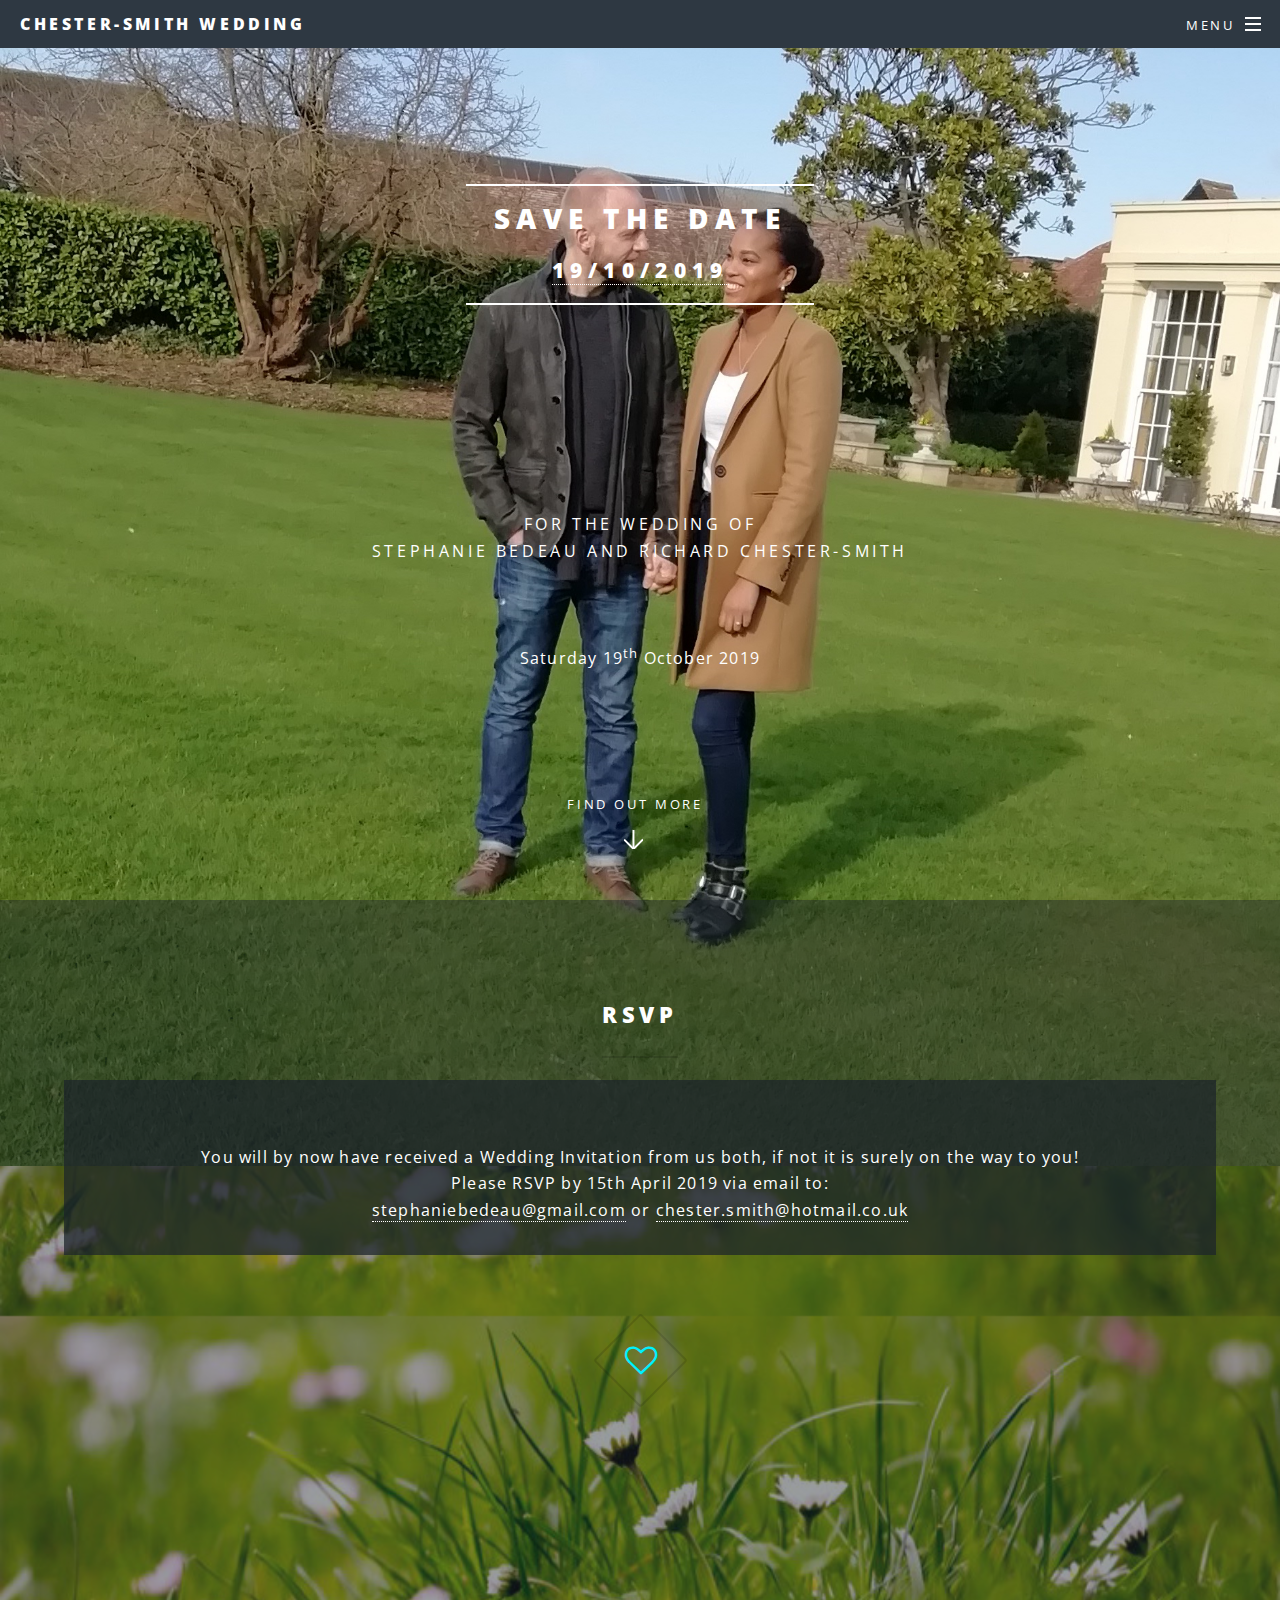
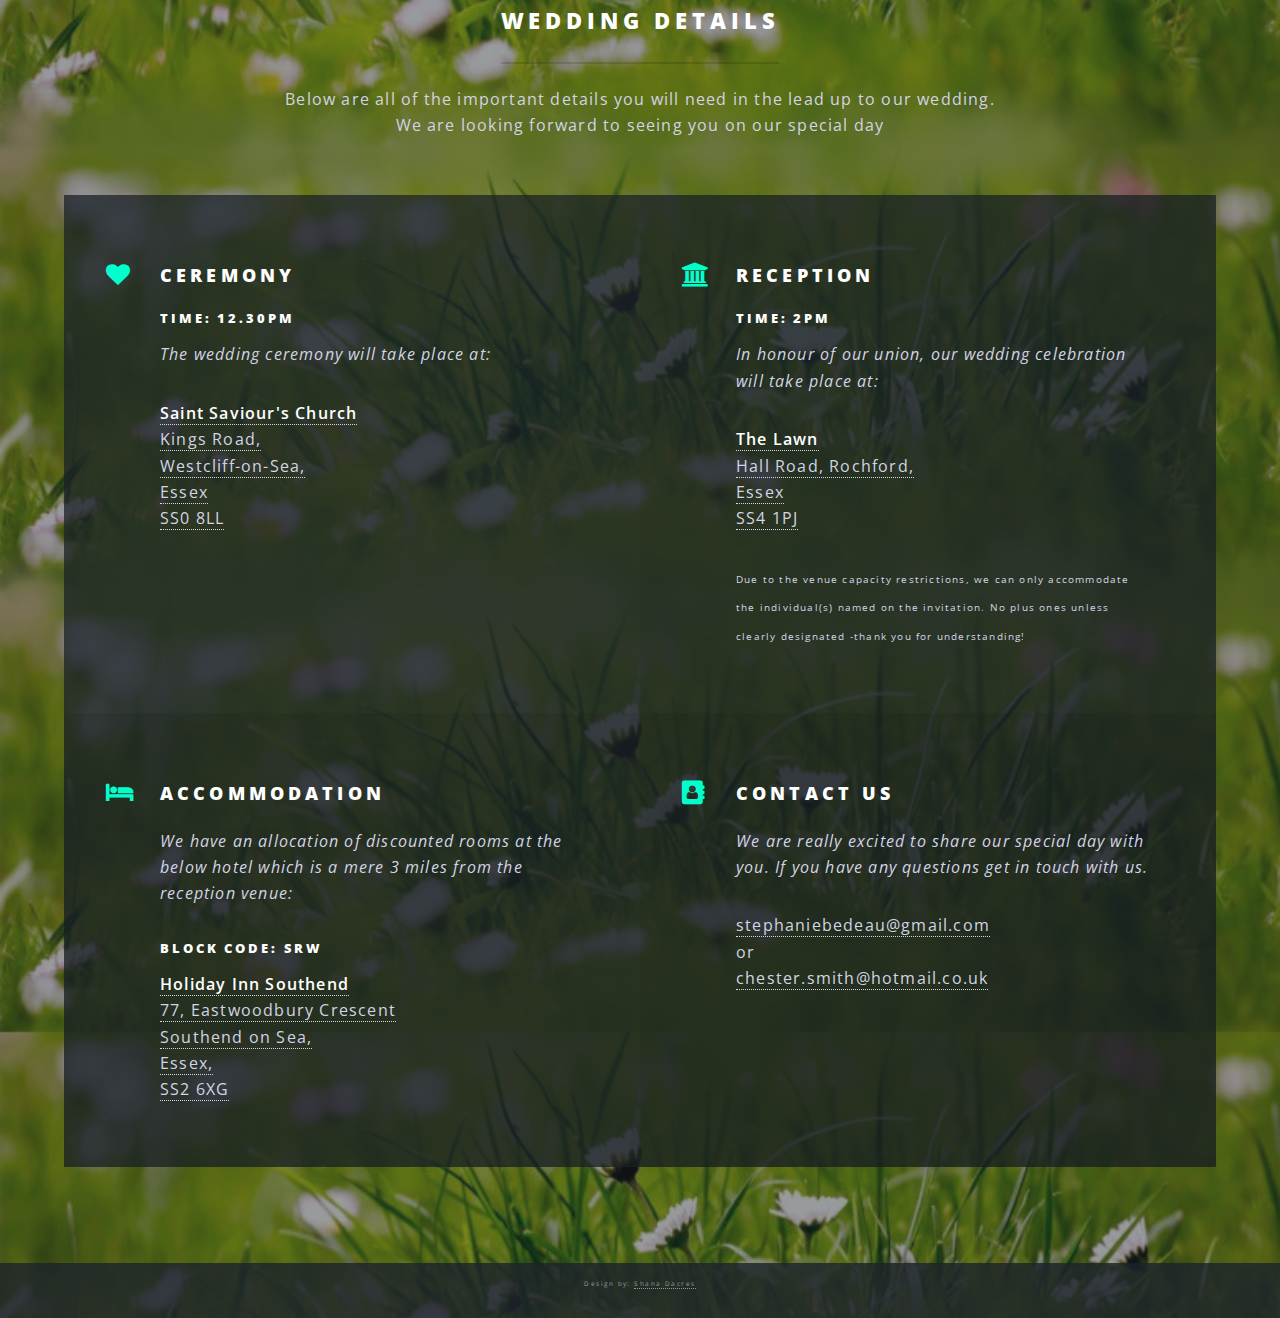
==== commit 350dcbb9: "updated the date" ====
--- a/index-backup.html
+++ b/index-backup.html
@@ -50,7 +50,7 @@
 							Stephanie Bedeau and Richard Chester-Smith<br /><p>
 								
 							</p>
-							Saturday 9<sup>th</sup> October 2019
+							Saturday 19<sup>th</sup> October 2019
 							<br />
 							</p>
 							<a href="#rsvp" class="more scrolly">Find out more</a>
--- a/assets/css/main.css
+++ b/assets/css/main.css
@@ -2484,6 +2484,9 @@
 			position: relative;
 			text-align: center;
 		}
+		#protected h6 {
+					color:  red;
+				}
 
 		@media screen and (max-width: 736px) {
 
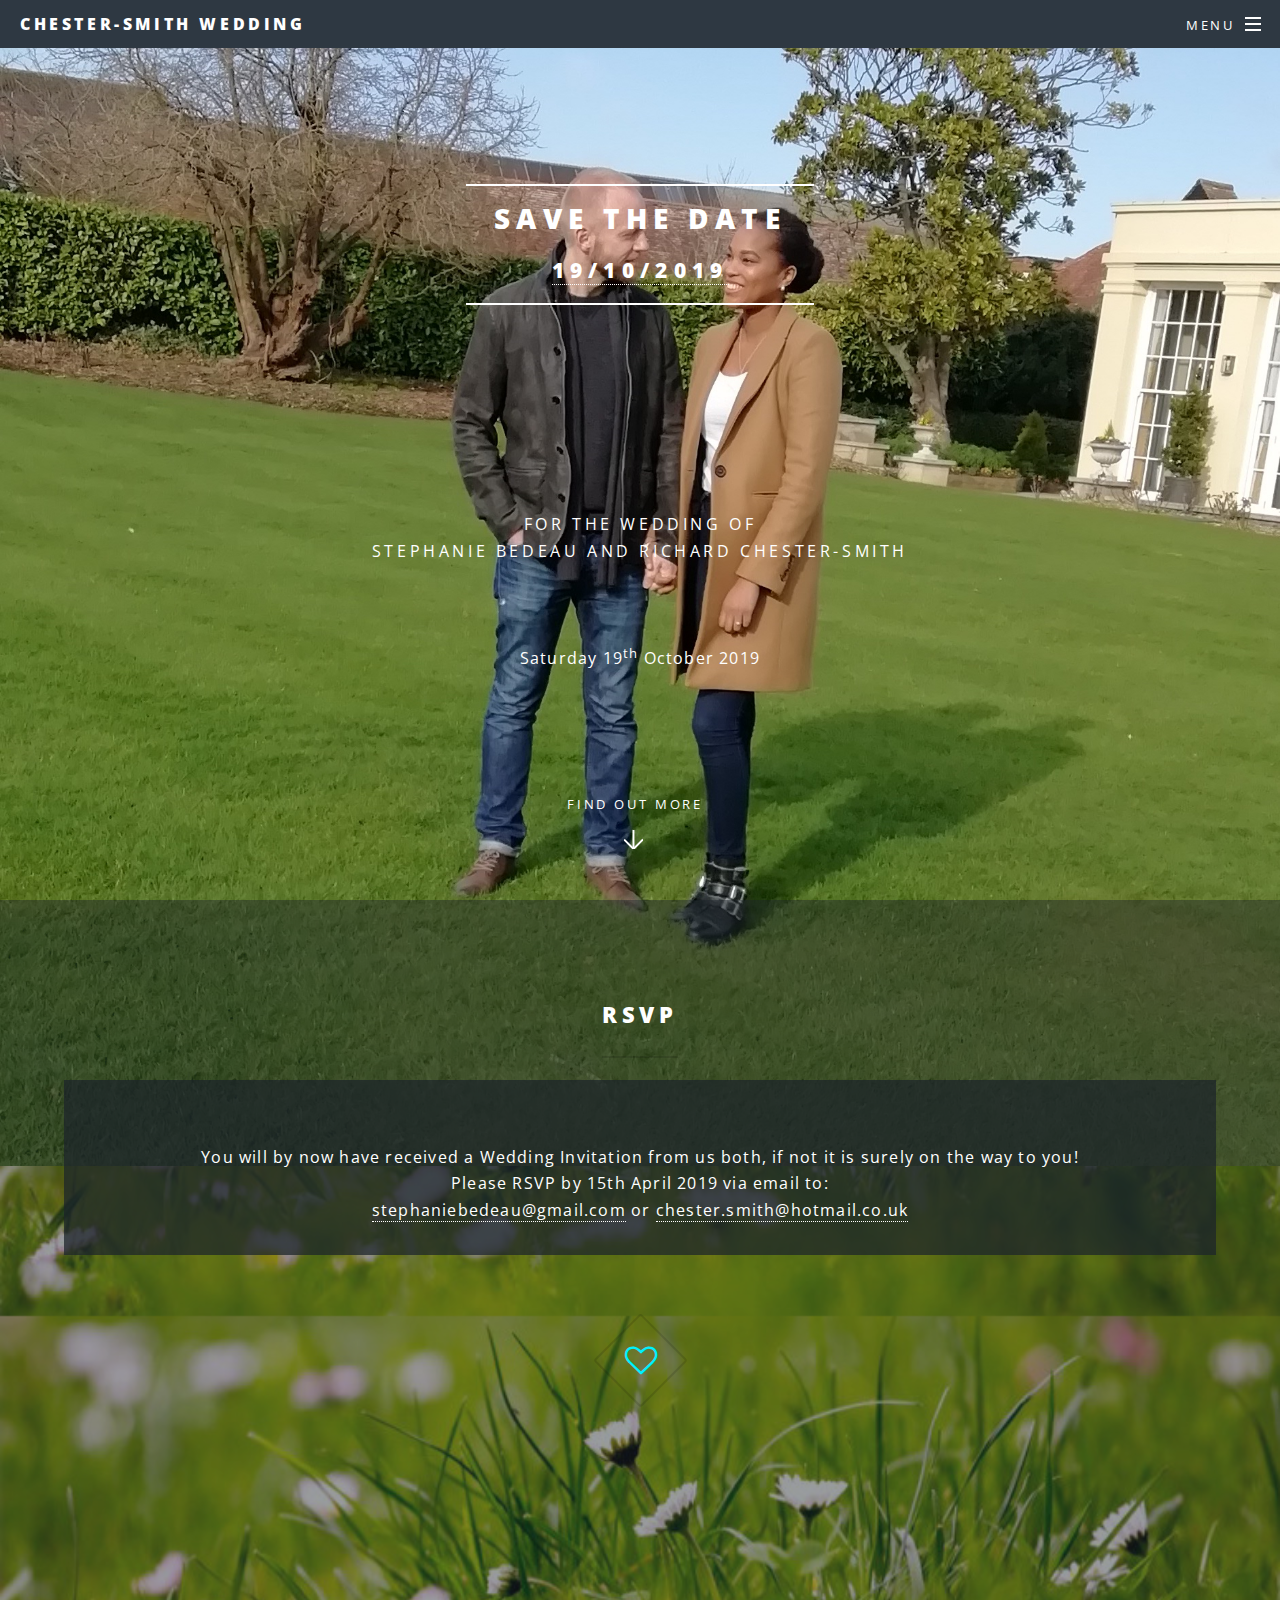
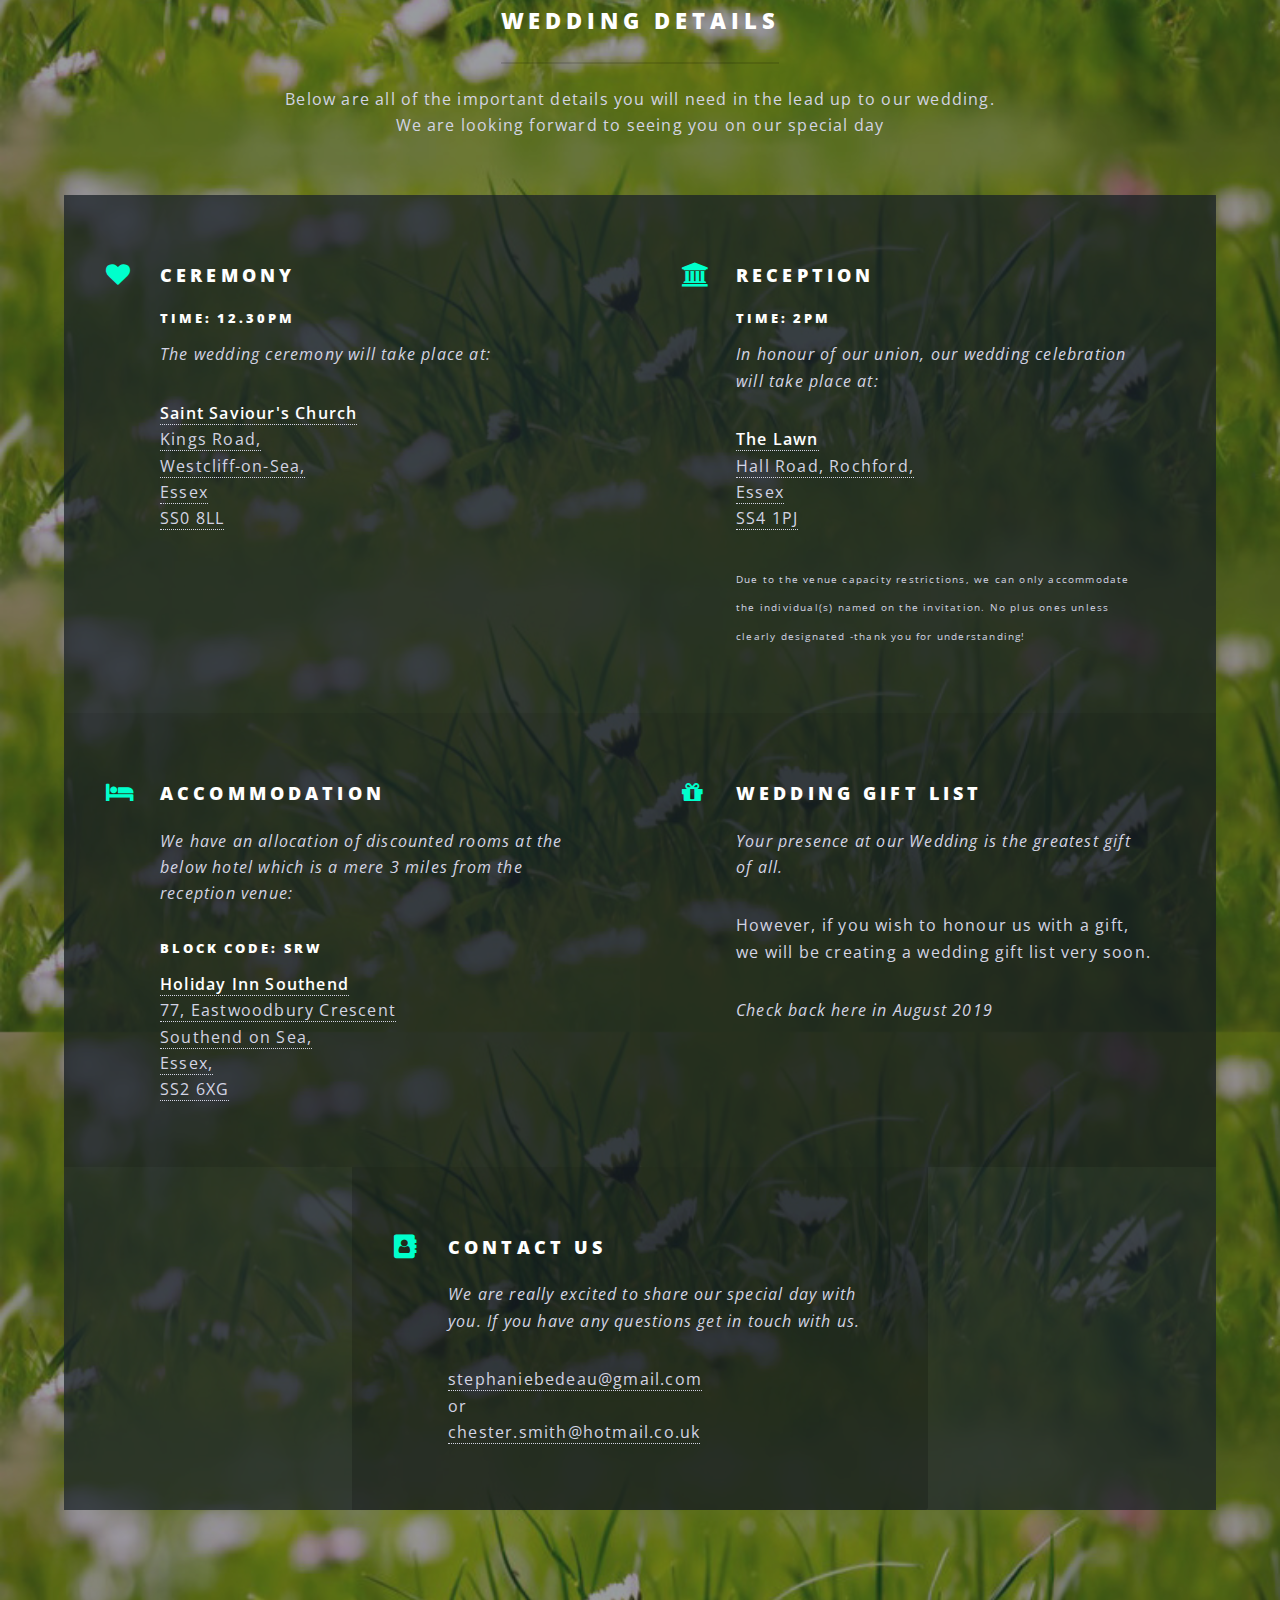
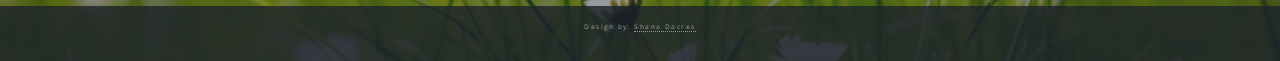
==== commit 46bad424: "added wedding gift list" ====
--- a/index-backup.html
+++ b/index-backup.html
@@ -26,6 +26,7 @@
 											<li><a href="index.html">Home</a></li>
 											<li><a href="#rsvp">RSVP</a></li>
 											<li><a href="#details">Wedding Details</a></li>
+											<li><a href="#gift-list">Wedding Gift List</a></li>
 										</ul>
 									</div>
 								</li>
@@ -122,6 +123,13 @@
 									Essex,<br />
 									 SS2 6XG</a></p>
 								</li>
+								<li id="gift-list" class="icon fa-gift">
+									<h3>Wedding Gift List</h3>
+									<p><i>Your presence at our Wedding is the greatest gift of all.</i></p>
+									<p>However, if you wish to honour us with a gift, we will be creating a wedding gift list very soon.</p>
+									<p><i>Check back here in August 2019</i></p>
+									
+								</li>
 								<li class="icon fa-address-book">
 									<h3>Contact Us</h3>
 									<p><i>We are really excited to share our special day with you. If you have any questions get in touch with us.</i></p>
